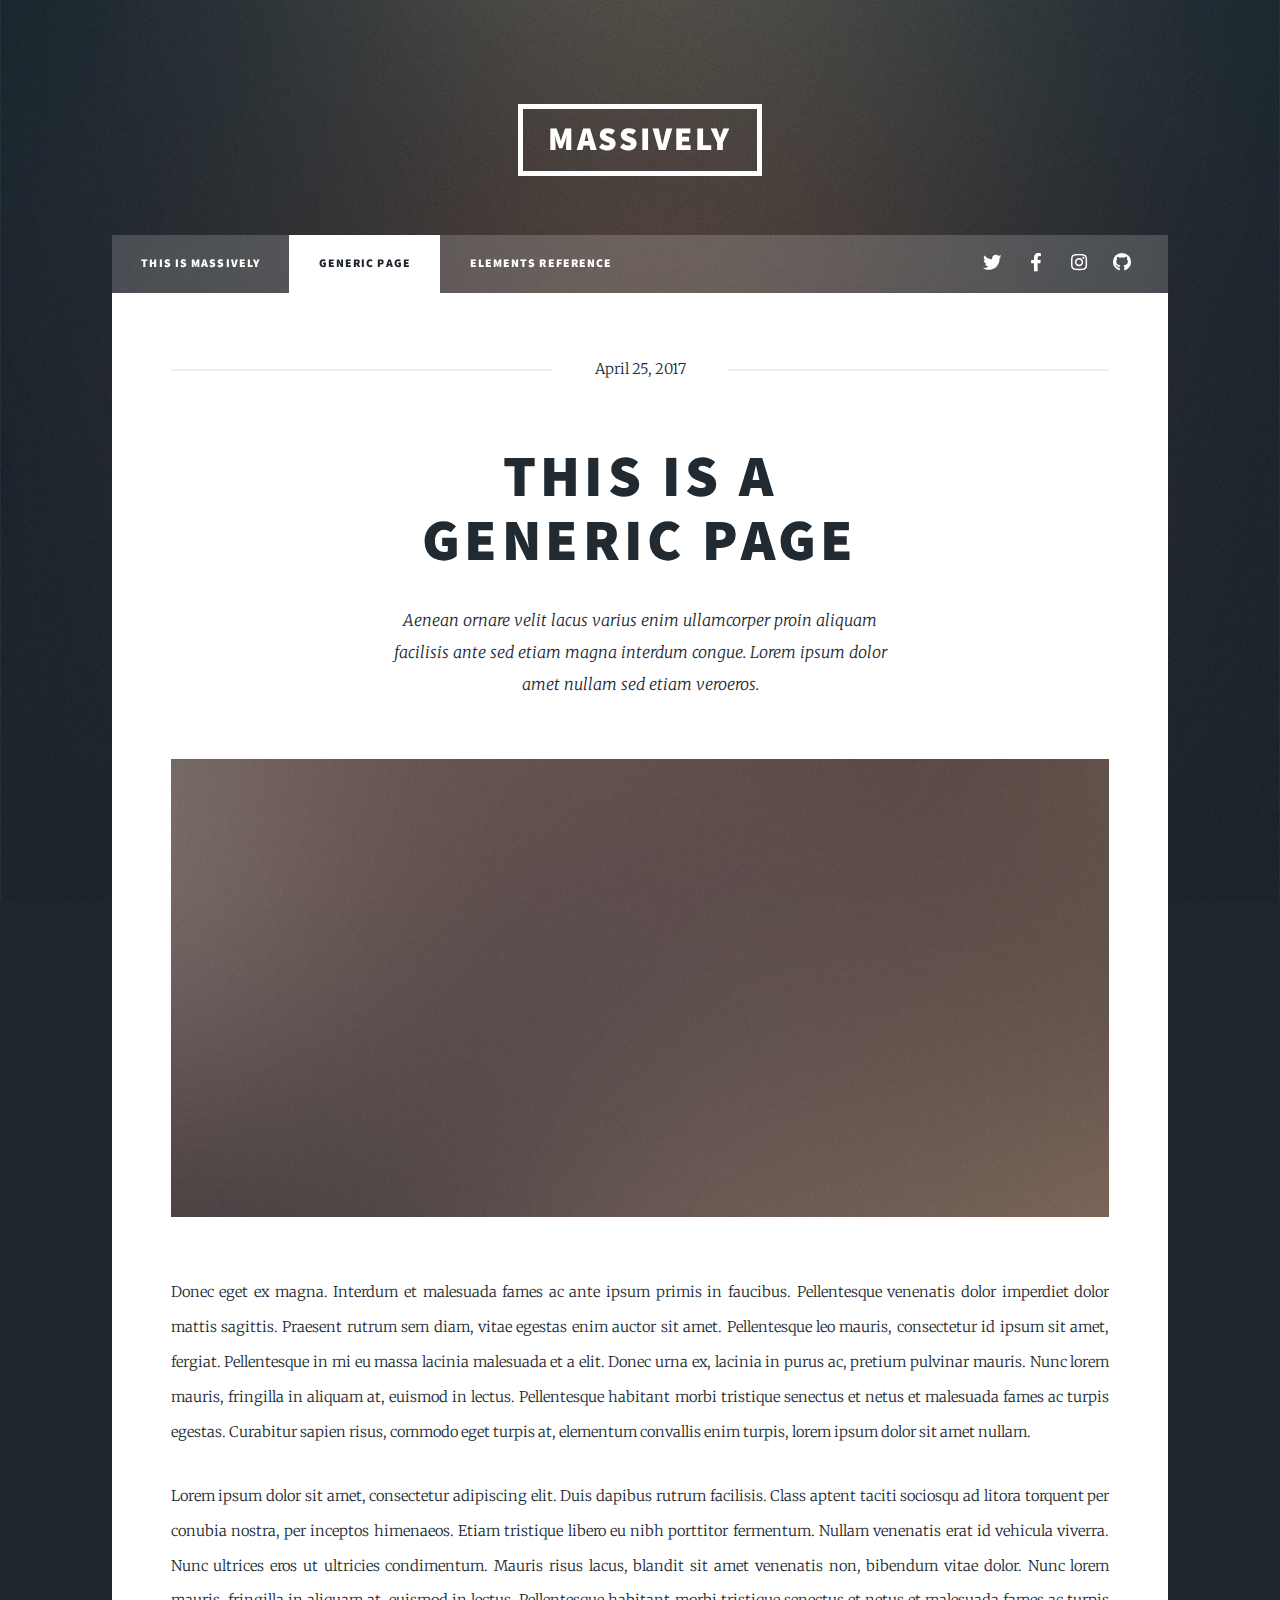
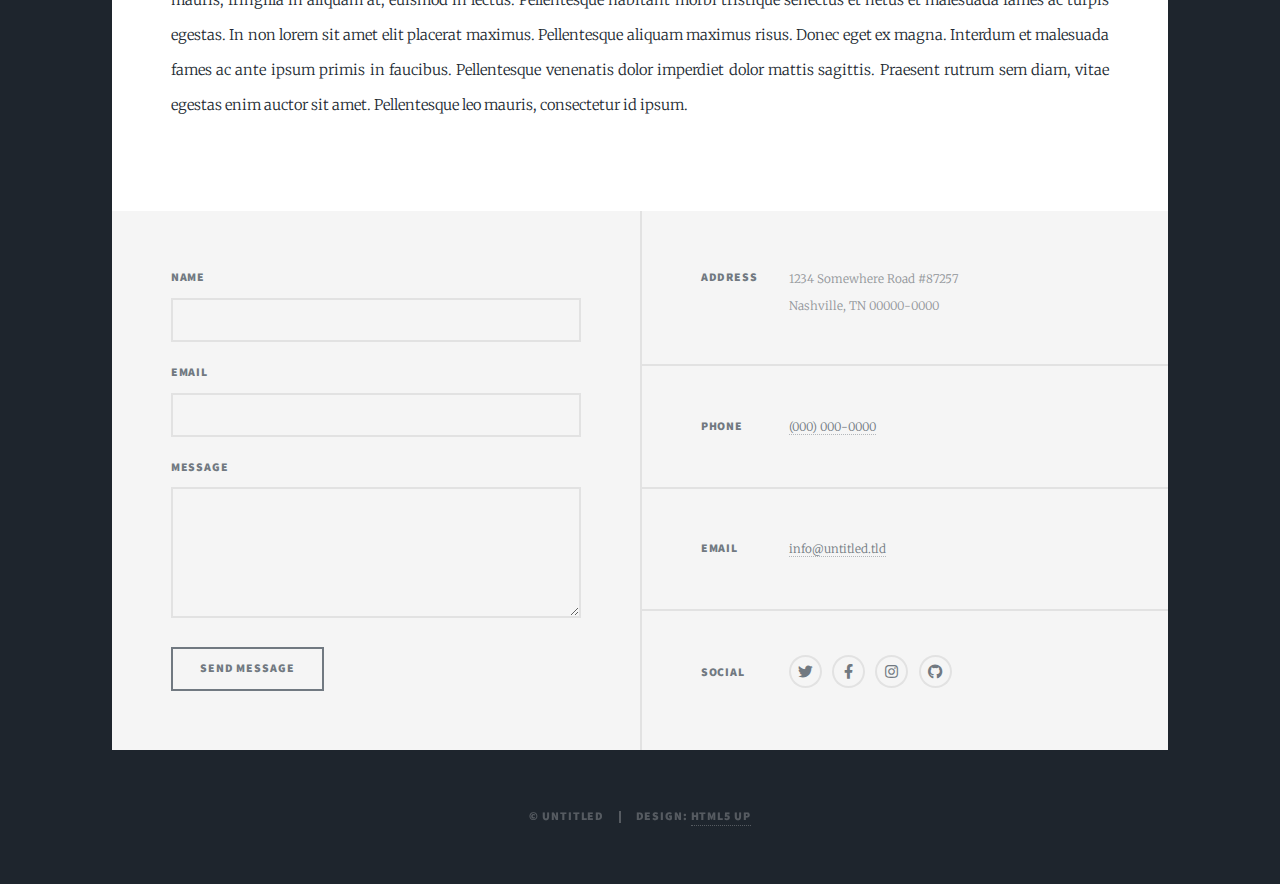
==== generic.html @ 88dd2d0c "Add assets and files to repo" ====
<!DOCTYPE HTML>
<!--
	Massively by HTML5 UP
	html5up.net | @ajlkn
	Free for personal and commercial use under the CCA 3.0 license (html5up.net/license)
-->
<html>
	<head>
		<title>Generic Page - Massively by HTML5 UP</title>
		<meta charset="utf-8" />
		<meta name="viewport" content="width=device-width, initial-scale=1, user-scalable=no" />
		<link rel="stylesheet" href="assets/css/main.css" />
		<noscript><link rel="stylesheet" href="assets/css/noscript.css" /></noscript>
	</head>
	<body class="is-preload">

		<!-- Wrapper -->
			<div id="wrapper">

				<!-- Header -->
					<header id="header">
						<a href="index.html" class="logo">Massively</a>
					</header>

				<!-- Nav -->
					<nav id="nav">
						<ul class="links">
							<li><a href="index.html">This is Massively</a></li>
							<li class="active"><a href="generic.html">Generic Page</a></li>
							<li><a href="elements.html">Elements Reference</a></li>
						</ul>
						<ul class="icons">
							<li><a href="#" class="icon brands fa-twitter"><span class="label">Twitter</span></a></li>
							<li><a href="#" class="icon brands fa-facebook-f"><span class="label">Facebook</span></a></li>
							<li><a href="#" class="icon brands fa-instagram"><span class="label">Instagram</span></a></li>
							<li><a href="#" class="icon brands fa-github"><span class="label">GitHub</span></a></li>
						</ul>
					</nav>

				<!-- Main -->
					<div id="main">

						<!-- Post -->
							<section class="post">
								<header class="major">
									<span class="date">April 25, 2017</span>
									<h1>This is a<br />
									Generic Page</h1>
									<p>Aenean ornare velit lacus varius enim ullamcorper proin aliquam<br />
									facilisis ante sed etiam magna interdum congue. Lorem ipsum dolor<br />
									amet nullam sed etiam veroeros.</p>
								</header>
								<div class="image main"><img src="images/pic01.jpg" alt="" /></div>
								<p>Donec eget ex magna. Interdum et malesuada fames ac ante ipsum primis in faucibus. Pellentesque venenatis dolor imperdiet dolor mattis sagittis. Praesent rutrum sem diam, vitae egestas enim auctor sit amet. Pellentesque leo mauris, consectetur id ipsum sit amet, fergiat. Pellentesque in mi eu massa lacinia malesuada et a elit. Donec urna ex, lacinia in purus ac, pretium pulvinar mauris. Nunc lorem mauris, fringilla in aliquam at, euismod in lectus. Pellentesque habitant morbi tristique senectus et netus et malesuada fames ac turpis egestas. Curabitur sapien risus, commodo eget turpis at, elementum convallis enim turpis, lorem ipsum dolor sit amet nullam.</p>
								<p>Lorem ipsum dolor sit amet, consectetur adipiscing elit. Duis dapibus rutrum facilisis. Class aptent taciti sociosqu ad litora torquent per conubia nostra, per inceptos himenaeos. Etiam tristique libero eu nibh porttitor fermentum. Nullam venenatis erat id vehicula viverra. Nunc ultrices eros ut ultricies condimentum. Mauris risus lacus, blandit sit amet venenatis non, bibendum vitae dolor. Nunc lorem mauris, fringilla in aliquam at, euismod in lectus. Pellentesque habitant morbi tristique senectus et netus et malesuada fames ac turpis egestas. In non lorem sit amet elit placerat maximus. Pellentesque aliquam maximus risus. Donec eget ex magna. Interdum et malesuada fames ac ante ipsum primis in faucibus. Pellentesque venenatis dolor imperdiet dolor mattis sagittis. Praesent rutrum sem diam, vitae egestas enim auctor sit amet. Pellentesque leo mauris, consectetur id ipsum.</p>
							</section>

					</div>

				<!-- Footer -->
					<footer id="footer">
						<section>
							<form method="post" action="#">
								<div class="fields">
									<div class="field">
										<label for="name">Name</label>
										<input type="text" name="name" id="name" />
									</div>
									<div class="field">
										<label for="email">Email</label>
										<input type="text" name="email" id="email" />
									</div>
									<div class="field">
										<label for="message">Message</label>
										<textarea name="message" id="message" rows="3"></textarea>
									</div>
								</div>
								<ul class="actions">
									<li><input type="submit" value="Send Message" /></li>
								</ul>
							</form>
						</section>
						<section class="split contact">
							<section class="alt">
								<h3>Address</h3>
								<p>1234 Somewhere Road #87257<br />
								Nashville, TN 00000-0000</p>
							</section>
							<section>
								<h3>Phone</h3>
								<p><a href="#">(000) 000-0000</a></p>
							</section>
							<section>
								<h3>Email</h3>
								<p><a href="#">info@untitled.tld</a></p>
							</section>
							<section>
								<h3>Social</h3>
								<ul class="icons alt">
									<li><a href="#" class="icon brands alt fa-twitter"><span class="label">Twitter</span></a></li>
									<li><a href="#" class="icon brands alt fa-facebook-f"><span class="label">Facebook</span></a></li>
									<li><a href="#" class="icon brands alt fa-instagram"><span class="label">Instagram</span></a></li>
									<li><a href="#" class="icon brands alt fa-github"><span class="label">GitHub</span></a></li>
								</ul>
							</section>
						</section>
					</footer>

				<!-- Copyright -->
					<div id="copyright">
						<ul><li>&copy; Untitled</li><li>Design: <a href="https://html5up.net">HTML5 UP</a></li></ul>
					</div>

			</div>

		<!-- Scripts -->
			<script src="assets/js/jquery.min.js"></script>
			<script src="assets/js/jquery.scrollex.min.js"></script>
			<script src="assets/js/jquery.scrolly.min.js"></script>
			<script src="assets/js/browser.min.js"></script>
			<script src="assets/js/breakpoints.min.js"></script>
			<script src="assets/js/util.js"></script>
			<script src="assets/js/main.js"></script>

	</body>
</html>
---- assets/css/main.css ----
@import url(fontawesome-all.min.css);
@import url("https://fonts.googleapis.com/css?family=Merriweather:300,700,300italic,700italic|Source+Sans+Pro:900");

/*
	Massively by HTML5 UP
	html5up.net | @ajlkn
	Free for personal and commercial use under the CCA 3.0 license (html5up.net/license)
*/

html, body, div, span, applet, object,
iframe, h1, h2, h3, h4, h5, h6, p, blockquote,
pre, a, abbr, acronym, address, big, cite,
code, del, dfn, em, img, ins, kbd, q, s, samp,
small, strike, strong, sub, sup, tt, var, b,
u, i, center, dl, dt, dd, ol, ul, li, fieldset,
form, label, legend, table, caption, tbody,
tfoot, thead, tr, th, td, article, aside,
canvas, details, embed, figure, figcaption,
footer, header, hgroup, menu, nav, output, ruby,
section, summary, time, mark, audio, video {
	margin: 0;
	padding: 0;
	border: 0;
	font-size: 100%;
	font: inherit;
	vertical-align: baseline;}

article, aside, details, figcaption, figure,
footer, header, hgroup, menu, nav, section {
	display: block;}

body {
	line-height: 1;
}

ol, ul {
	list-style: none;
}

blockquote, q {
	quotes: none;
}

	blockquote:before, blockquote:after, q:before, q:after {
		content: '';
		content: none;
	}

table {
	border-collapse: collapse;
	border-spacing: 0;
}

body {
	-webkit-text-size-adjust: none;
}

mark {
	background-color: transparent;
	color: inherit;
}

input::-moz-focus-inner {
	border: 0;
	padding: 0;
}

input, select, textarea {
	-moz-appearance: none;
	-webkit-appearance: none;
	-ms-appearance: none;
	appearance: none;
}

/* Basic */

	@-ms-viewport {
		width: device-width;
	}

	body {
		-ms-overflow-style: scrollbar;
	}

	@media screen and (max-width: 480px) {

		html, body {
			min-width: 320px;
		}

	}

	html {
		box-sizing: border-box;
	}

	*, *:before, *:after {
		box-sizing: inherit;
	}

	body {
		background-color: #1e252d;
	}

		body.is-preload *, body.is-preload *:before, body.is-preload *:after {
			-moz-animation: none !important;
			-webkit-animation: none !important;
			-ms-animation: none !important;
			animation: none !important;
			-moz-transition: none !important;
			-webkit-transition: none !important;
			-ms-transition: none !important;
			transition: none !important;
		}

/* Type */

	html {
		font-size: 16pt;
	}

		@media screen and (max-width: 1680px) {

			html {
				font-size: 12pt;
			}

		}

		@media screen and (max-width: 1280px) {

			html {
				font-size: 11pt;
			}

		}

		@media screen and (max-width: 360px) {

			html {
				font-size: 10pt;
			}

		}

	body {
		color: #212931;
	}

	body, input, select, textarea {
		font-family: "Merriweather", Georgia, serif;
		font-weight: 300;
		font-size: 1rem;
		line-height: 2.375;
	}

	a {
		-moz-transition: color 0.2s ease-in-out, background-color 0.2s ease-in-out, border-color 0.2s ease-in-out, box-shadow 0.2s ease-in-out;
		-webkit-transition: color 0.2s ease-in-out, background-color 0.2s ease-in-out, border-color 0.2s ease-in-out, box-shadow 0.2s ease-in-out;
		-ms-transition: color 0.2s ease-in-out, background-color 0.2s ease-in-out, border-color 0.2s ease-in-out, box-shadow 0.2s ease-in-out;
		transition: color 0.2s ease-in-out, background-color 0.2s ease-in-out, border-color 0.2s ease-in-out, box-shadow 0.2s ease-in-out;
		border-bottom: dotted 1px;
		text-decoration: none;
	}

		a:hover {
			border-bottom-color: transparent;
		}

	strong, b {
		font-weight: 600;
	}

	em, i {
		font-style: italic;
	}

	p {
		text-align: justify;
		margin: 0 0 2rem 0;
	}

	h1, h2, h3, h4, h5, h6 {
		font-family: "Source Sans Pro", Helvetica, sans-serif;
		font-weight: 900;
		line-height: 1.5;
		letter-spacing: 0.075em;
		text-transform: uppercase;
		margin: 0 0 1rem 0;
	}

		h1 a, h2 a, h3 a, h4 a, h5 a, h6 a {
			border-bottom: 0;
			color: inherit;
			text-decoration: none;
		}

	h1 {
		font-size: 4rem;
		line-height: 1.1;
		margin: 0 0 2rem 0;
	}

	h2 {
		font-size: 1.75rem;
		line-height: 1.3;
		margin: 0 0 1.5rem 0;
	}

	h3 {
		font-size: 1.25rem;
		margin: 0 0 1.5rem 0;
	}

	h4 {
		font-size: 1rem;
	}

	h5 {
		font-size: 0.9rem;
	}

	h6 {
		font-size: 0.8rem;
	}

	sub {
		font-size: 0.8rem;
		position: relative;
		top: 0.5rem;
	}

	sup {
		font-size: 0.8rem;
		position: relative;
		top: -0.5rem;
	}

	blockquote {
		border-left: solid 4px;
		font-style: italic;
		margin: 0 0 2rem 0;
		padding: 0.5rem 0 0.5rem 2rem;
	}

	code {
		border: solid 2px;
		font-family: "Courier New", monospace;
		font-size: 0.9rem;
		margin: 0 0.25rem;
		padding: 0.25rem 0.65rem;
	}

	pre {
		-webkit-overflow-scrolling: touch;
		font-family: "Courier New", monospace;
		font-size: 0.9rem;
		margin: 0 0 2rem 0;
	}

		pre code {
			display: block;
			line-height: 1.75;
			padding: 1rem 1.5rem;
			overflow-x: auto;
		}

	hr {
		border: 0;
		border-bottom: solid 2px;
		margin: 3rem 0;
	}

		hr.major {
			margin: 5rem 0;
		}

	.align-left {
		text-align: left;
	}

	.align-center {
		text-align: center;
	}

	.align-right {
		text-align: right;
	}

	input, select, textarea {
		color: #212931;
	}

	a {
		color: #212931;
		border-bottom-color: rgba(33, 41, 49, 0.5);
	}

		a:hover {
			border-bottom-color: transparent;
			color: #18bfef !important;
		}

	strong, b {
		color: #212931;
	}

	h1, h2, h3, h4, h5, h6 {
		color: #212931;
	}

	blockquote {
		border-left-color: #eeeeee;
	}

	code {
		background: rgba(220, 220, 220, 0.25);
		border-color: #eeeeee;
	}

	hr {
		border-bottom-color: #eeeeee;
	}

/* Row */

	.row {
		display: flex;
		flex-wrap: wrap;
		box-sizing: border-box;
		align-items: stretch;
	}

		.row > * {
			box-sizing: border-box;
		}

		.row.gtr-uniform > * > :last-child {
			margin-bottom: 0;
		}

		.row.aln-left {
			justify-content: flex-start;
		}

		.row.aln-center {
			justify-content: center;
		}

		.row.aln-right {
			justify-content: flex-end;
		}

		.row.aln-top {
			align-items: flex-start;
		}

		.row.aln-middle {
			align-items: center;
		}

		.row.aln-bottom {
			align-items: flex-end;
		}

		.row > .imp {
			order: -1;
		}

		.row > .col-1 {
			width: 8.33333%;
		}

		.row > .off-1 {
			margin-left: 8.33333%;
		}

		.row > .col-2 {
			width: 16.66667%;
		}

		.row > .off-2 {
			margin-left: 16.66667%;
		}

		.row > .col-3 {
			width: 25%;
		}

		.row > .off-3 {
			margin-left: 25%;
		}

		.row > .col-4 {
			width: 33.33333%;
		}

		.row > .off-4 {
			margin-left: 33.33333%;
		}

		.row > .col-5 {
			width: 41.66667%;
		}

		.row > .off-5 {
			margin-left: 41.66667%;
		}

		.row > .col-6 {
			width: 50%;
		}

		.row > .off-6 {
			margin-left: 50%;
		}

		.row > .col-7 {
			width: 58.33333%;
		}

		.row > .off-7 {
			margin-left: 58.33333%;
		}

		.row > .col-8 {
			width: 66.66667%;
		}

		.row > .off-8 {
			margin-left: 66.66667%;
		}

		.row > .col-9 {
			width: 75%;
		}

		.row > .off-9 {
			margin-left: 75%;
		}

		.row > .col-10 {
			width: 83.33333%;
		}

		.row > .off-10 {
			margin-left: 83.33333%;
		}

		.row > .col-11 {
			width: 91.66667%;
		}

		.row > .off-11 {
			margin-left: 91.66667%;
		}

		.row > .col-12 {
			width: 100%;
		}

		.row > .off-12 {
			margin-left: 100%;
		}

		.row.gtr-0 {
			margin-top: 0;
			margin-left: 0rem;
		}

			.row.gtr-0 > * {
				padding: 0 0 0 0rem;
			}

			.row.gtr-0.gtr-uniform {
				margin-top: 0rem;
			}

				.row.gtr-0.gtr-uniform > * {
					padding-top: 0rem;
				}

		.row.gtr-25 {
			margin-top: 0;
			margin-left: -0.375rem;
		}

			.row.gtr-25 > * {
				padding: 0 0 0 0.375rem;
			}

			.row.gtr-25.gtr-uniform {
				margin-top: -0.375rem;
			}

				.row.gtr-25.gtr-uniform > * {
					padding-top: 0.375rem;
				}

		.row.gtr-50 {
			margin-top: 0;
			margin-left: -0.75rem;
		}

			.row.gtr-50 > * {
				padding: 0 0 0 0.75rem;
			}

			.row.gtr-50.gtr-uniform {
				margin-top: -0.75rem;
			}

				.row.gtr-50.gtr-uniform > * {
					padding-top: 0.75rem;
				}

		.row {
			margin-top: 0;
			margin-left: -1.5rem;
		}

			.row > * {
				padding: 0 0 0 1.5rem;
			}

			.row.gtr-uniform {
				margin-top: -1.5rem;
			}

				.row.gtr-uniform > * {
					padding-top: 1.5rem;
				}

		.row.gtr-150 {
			margin-top: 0;
			margin-left: -2.25rem;
		}

			.row.gtr-150 > * {
				padding: 0 0 0 2.25rem;
			}

			.row.gtr-150.gtr-uniform {
				margin-top: -2.25rem;
			}

				.row.gtr-150.gtr-uniform > * {
					padding-top: 2.25rem;
				}

		.row.gtr-200 {
			margin-top: 0;
			margin-left: -3rem;
		}

			.row.gtr-200 > * {
				padding: 0 0 0 3rem;
			}

			.row.gtr-200.gtr-uniform {
				margin-top: -3rem;
			}

				.row.gtr-200.gtr-uniform > * {
					padding-top: 3rem;
				}

		@media screen and (max-width: 1680px) {

			.row {
				display: flex;
				flex-wrap: wrap;
				box-sizing: border-box;
				align-items: stretch;
			}

				.row > * {
					box-sizing: border-box;
				}

				.row.gtr-uniform > * > :last-child {
					margin-bottom: 0;
				}

				.row.aln-left {
					justify-content: flex-start;
				}

				.row.aln-center {
					justify-content: center;
				}

				.row.aln-right {
					justify-content: flex-end;
				}

				.row.aln-top {
					align-items: flex-start;
				}

				.row.aln-middle {
					align-items: center;
				}

				.row.aln-bottom {
					align-items: flex-end;
				}

				.row > .imp-xlarge {
					order: -1;
				}

				.row > .col-1-xlarge {
					width: 8.33333%;
				}

				.row > .off-1-xlarge {
					margin-left: 8.33333%;
				}

				.row > .col-2-xlarge {
					width: 16.66667%;
				}

				.row > .off-2-xlarge {
					margin-left: 16.66667%;
				}

				.row > .col-3-xlarge {
					width: 25%;
				}

				.row > .off-3-xlarge {
					margin-left: 25%;
				}

				.row > .col-4-xlarge {
					width: 33.33333%;
				}

				.row > .off-4-xlarge {
					margin-left: 33.33333%;
				}

				.row > .col-5-xlarge {
					width: 41.66667%;
				}

				.row > .off-5-xlarge {
					margin-left: 41.66667%;
				}

				.row > .col-6-xlarge {
					width: 50%;
				}

				.row > .off-6-xlarge {
					margin-left: 50%;
				}

				.row > .col-7-xlarge {
					width: 58.33333%;
				}

				.row > .off-7-xlarge {
					margin-left: 58.33333%;
				}

				.row > .col-8-xlarge {
					width: 66.66667%;
				}

				.row > .off-8-xlarge {
					margin-left: 66.66667%;
				}

				.row > .col-9-xlarge {
					width: 75%;
				}

				.row > .off-9-xlarge {
					margin-left: 75%;
				}

				.row > .col-10-xlarge {
					width: 83.33333%;
				}

				.row > .off-10-xlarge {
					margin-left: 83.33333%;
				}

				.row > .col-11-xlarge {
					width: 91.66667%;
				}

				.row > .off-11-xlarge {
					margin-left: 91.66667%;
				}

				.row > .col-12-xlarge {
					width: 100%;
				}

				.row > .off-12-xlarge {
					margin-left: 100%;
				}

				.row.gtr-0 {
					margin-top: 0;
					margin-left: 0rem;
				}

					.row.gtr-0 > * {
						padding: 0 0 0 0rem;
					}

					.row.gtr-0.gtr-uniform {
						margin-top: 0rem;
					}

						.row.gtr-0.gtr-uniform > * {
							padding-top: 0rem;
						}

				.row.gtr-25 {
					margin-top: 0;
					margin-left: -0.375rem;
				}

					.row.gtr-25 > * {
						padding: 0 0 0 0.375rem;
					}

					.row.gtr-25.gtr-uniform {
						margin-top: -0.375rem;
					}

						.row.gtr-25.gtr-uniform > * {
							padding-top: 0.375rem;
						}

				.row.gtr-50 {
					margin-top: 0;
					margin-left: -0.75rem;
				}

					.row.gtr-50 > * {
						padding: 0 0 0 0.75rem;
					}

					.row.gtr-50.gtr-uniform {
						margin-top: -0.75rem;
					}

						.row.gtr-50.gtr-uniform > * {
							padding-top: 0.75rem;
						}

				.row {
					margin-top: 0;
					margin-left: -1.5rem;
				}

					.row > * {
						padding: 0 0 0 1.5rem;
					}

					.row.gtr-uniform {
						margin-top: -1.5rem;
					}

						.row.gtr-uniform > * {
							padding-top: 1.5rem;
						}

				.row.gtr-150 {
					margin-top: 0;
					margin-left: -2.25rem;
				}

					.row.gtr-150 > * {
						padding: 0 0 0 2.25rem;
					}

					.row.gtr-150.gtr-uniform {
						margin-top: -2.25rem;
					}

						.row.gtr-150.gtr-uniform > * {
							padding-top: 2.25rem;
						}

				.row.gtr-200 {
					margin-top: 0;
					margin-left: -3rem;
				}

					.row.gtr-200 > * {
						padding: 0 0 0 3rem;
					}

					.row.gtr-200.gtr-uniform {
						margin-top: -3rem;
					}

						.row.gtr-200.gtr-uniform > * {
							padding-top: 3rem;
						}

		}

		@media screen and (max-width: 1280px) {

			.row {
				display: flex;
				flex-wrap: wrap;
				box-sizing: border-box;
				align-items: stretch;
			}

				.row > * {
					box-sizing: border-box;
				}

				.row.gtr-uniform > * > :last-child {
					margin-bottom: 0;
				}

				.row.aln-left {
					justify-content: flex-start;
				}

				.row.aln-center {
					justify-content: center;
				}

				.row.aln-right {
					justify-content: flex-end;
				}

				.row.aln-top {
					align-items: flex-start;
				}

				.row.aln-middle {
					align-items: center;
				}

				.row.aln-bottom {
					align-items: flex-end;
				}

				.row > .imp-large {
					order: -1;
				}

				.row > .col-1-large {
					width: 8.33333%;
				}

				.row > .off-1-large {
					margin-left: 8.33333%;
				}

				.row > .col-2-large {
					width: 16.66667%;
				}

				.row > .off-2-large {
					margin-left: 16.66667%;
				}

				.row > .col-3-large {
					width: 25%;
				}

				.row > .off-3-large {
					margin-left: 25%;
				}

				.row > .col-4-large {
					width: 33.33333%;
				}

				.row > .off-4-large {
					margin-left: 33.33333%;
				}

				.row > .col-5-large {
					width: 41.66667%;
				}

				.row > .off-5-large {
					margin-left: 41.66667%;
				}

				.row > .col-6-large {
					width: 50%;
				}

				.row > .off-6-large {
					margin-left: 50%;
				}

				.row > .col-7-large {
					width: 58.33333%;
				}

				.row > .off-7-large {
					margin-left: 58.33333%;
				}

				.row > .col-8-large {
					width: 66.66667%;
				}

				.row > .off-8-large {
					margin-left: 66.66667%;
				}

				.row > .col-9-large {
					width: 75%;
				}

				.row > .off-9-large {
					margin-left: 75%;
				}

				.row > .col-10-large {
					width: 83.33333%;
				}

				.row > .off-10-large {
					margin-left: 83.33333%;
				}

				.row > .col-11-large {
					width: 91.66667%;
				}

				.row > .off-11-large {
					margin-left: 91.66667%;
				}

				.row > .col-12-large {
					width: 100%;
				}

				.row > .off-12-large {
					margin-left: 100%;
				}

				.row.gtr-0 {
					margin-top: 0;
					margin-left: 0rem;
				}

					.row.gtr-0 > * {
						padding: 0 0 0 0rem;
					}

					.row.gtr-0.gtr-uniform {
						margin-top: 0rem;
					}

						.row.gtr-0.gtr-uniform > * {
							padding-top: 0rem;
						}

				.row.gtr-25 {
					margin-top: 0;
					margin-left: -0.375rem;
				}

					.row.gtr-25 > * {
						padding: 0 0 0 0.375rem;
					}

					.row.gtr-25.gtr-uniform {
						margin-top: -0.375rem;
					}

						.row.gtr-25.gtr-uniform > * {
							padding-top: 0.375rem;
						}

				.row.gtr-50 {
					margin-top: 0;
					margin-left: -0.75rem;
				}

					.row.gtr-50 > * {
						padding: 0 0 0 0.75rem;
					}

					.row.gtr-50.gtr-uniform {
						margin-top: -0.75rem;
					}

						.row.gtr-50.gtr-uniform > * {
							padding-top: 0.75rem;
						}

				.row {
					margin-top: 0;
					margin-left: -1.5rem;
				}

					.row > * {
						padding: 0 0 0 1.5rem;
					}

					.row.gtr-uniform {
						margin-top: -1.5rem;
					}

						.row.gtr-uniform > * {
							padding-top: 1.5rem;
						}

				.row.gtr-150 {
					margin-top: 0;
					margin-left: -2.25rem;
				}

					.row.gtr-150 > * {
						padding: 0 0 0 2.25rem;
					}

					.row.gtr-150.gtr-uniform {
						margin-top: -2.25rem;
					}

						.row.gtr-150.gtr-uniform > * {
							padding-top: 2.25rem;
						}

				.row.gtr-200 {
					margin-top: 0;
					margin-left: -3rem;
				}

					.row.gtr-200 > * {
						padding: 0 0 0 3rem;
					}

					.row.gtr-200.gtr-uniform {
						margin-top: -3rem;
					}

						.row.gtr-200.gtr-uniform > * {
							padding-top: 3rem;
						}

		}

		@media screen and (max-width: 980px) {

			.row {
				display: flex;
				flex-wrap: wrap;
				box-sizing: border-box;
				align-items: stretch;
			}

				.row > * {
					box-sizing: border-box;
				}

				.row.gtr-uniform > * > :last-child {
					margin-bottom: 0;
				}

				.row.aln-left {
					justify-content: flex-start;
				}

				.row.aln-center {
					justify-content: center;
				}

				.row.aln-right {
					justify-content: flex-end;
				}

				.row.aln-top {
					align-items: flex-start;
				}

				.row.aln-middle {
					align-items: center;
				}

				.row.aln-bottom {
					align-items: flex-end;
				}

				.row > .imp-medium {
					order: -1;
				}

				.row > .col-1-medium {
					width: 8.33333%;
				}

				.row > .off-1-medium {
					margin-left: 8.33333%;
				}

				.row > .col-2-medium {
					width: 16.66667%;
				}

				.row > .off-2-medium {
					margin-left: 16.66667%;
				}

				.row > .col-3-medium {
					width: 25%;
				}

				.row > .off-3-medium {
					margin-left: 25%;
				}

				.row > .col-4-medium {
					width: 33.33333%;
				}

				.row > .off-4-medium {
					margin-left: 33.33333%;
				}

				.row > .col-5-medium {
					width: 41.66667%;
				}

				.row > .off-5-medium {
					margin-left: 41.66667%;
				}

				.row > .col-6-medium {
					width: 50%;
				}

				.row > .off-6-medium {
					margin-left: 50%;
				}

				.row > .col-7-medium {
					width: 58.33333%;
				}

				.row > .off-7-medium {
					margin-left: 58.33333%;
				}

				.row > .col-8-medium {
					width: 66.66667%;
				}

				.row > .off-8-medium {
					margin-left: 66.66667%;
				}

				.row > .col-9-medium {
					width: 75%;
				}

				.row > .off-9-medium {
					margin-left: 75%;
				}

				.row > .col-10-medium {
					width: 83.33333%;
				}

				.row > .off-10-medium {
					margin-left: 83.33333%;
				}

				.row > .col-11-medium {
					width: 91.66667%;
				}

				.row > .off-11-medium {
					margin-left: 91.66667%;
				}

				.row > .col-12-medium {
					width: 100%;
				}

				.row > .off-12-medium {
					margin-left: 100%;
				}

				.row.gtr-0 {
					margin-top: 0;
					margin-left: 0rem;
				}

					.row.gtr-0 > * {
						padding: 0 0 0 0rem;
					}

					.row.gtr-0.gtr-uniform {
						margin-top: 0rem;
					}

						.row.gtr-0.gtr-uniform > * {
							padding-top: 0rem;
						}

				.row.gtr-25 {
					margin-top: 0;
					margin-left: -0.375rem;
				}

					.row.gtr-25 > * {
						padding: 0 0 0 0.375rem;
					}

					.row.gtr-25.gtr-uniform {
						margin-top: -0.375rem;
					}

						.row.gtr-25.gtr-uniform > * {
							padding-top: 0.375rem;
						}

				.row.gtr-50 {
					margin-top: 0;
					margin-left: -0.75rem;
				}

					.row.gtr-50 > * {
						padding: 0 0 0 0.75rem;
					}

					.row.gtr-50.gtr-uniform {
						margin-top: -0.75rem;
					}

						.row.gtr-50.gtr-uniform > * {
							padding-top: 0.75rem;
						}

				.row {
					margin-top: 0;
					margin-left: -1.5rem;
				}

					.row > * {
						padding: 0 0 0 1.5rem;
					}

					.row.gtr-uniform {
						margin-top: -1.5rem;
					}

						.row.gtr-uniform > * {
							padding-top: 1.5rem;
						}

				.row.gtr-150 {
					margin-top: 0;
					margin-left: -2.25rem;
				}

					.row.gtr-150 > * {
						padding: 0 0 0 2.25rem;
					}

					.row.gtr-150.gtr-uniform {
						margin-top: -2.25rem;
					}

						.row.gtr-150.gtr-uniform > * {
							padding-top: 2.25rem;
						}

				.row.gtr-200 {
					margin-top: 0;
					margin-left: -3rem;
				}

					.row.gtr-200 > * {
						padding: 0 0 0 3rem;
					}

					.row.gtr-200.gtr-uniform {
						margin-top: -3rem;
					}

						.row.gtr-200.gtr-uniform > * {
							padding-top: 3rem;
						}

		}

		@media screen and (max-width: 736px) {

			.row {
				display: flex;
				flex-wrap: wrap;
				box-sizing: border-box;
				align-items: stretch;
			}

				.row > * {
					box-sizing: border-box;
				}

				.row.gtr-uniform > * > :last-child {
					margin-bottom: 0;
				}

				.row.aln-left {
					justify-content: flex-start;
				}

				.row.aln-center {
					justify-content: center;
				}

				.row.aln-right {
					justify-content: flex-end;
				}

				.row.aln-top {
					align-items: flex-start;
				}

				.row.aln-middle {
					align-items: center;
				}

				.row.aln-bottom {
					align-items: flex-end;
				}

				.row > .imp-small {
					order: -1;
				}

				.row > .col-1-small {
					width: 8.33333%;
				}

				.row > .off-1-small {
					margin-left: 8.33333%;
				}

				.row > .col-2-small {
					width: 16.66667%;
				}

				.row > .off-2-small {
					margin-left: 16.66667%;
				}

				.row > .col-3-small {
					width: 25%;
				}

				.row > .off-3-small {
					margin-left: 25%;
				}

				.row > .col-4-small {
					width: 33.33333%;
				}

				.row > .off-4-small {
					margin-left: 33.33333%;
				}

				.row > .col-5-small {
					width: 41.66667%;
				}

				.row > .off-5-small {
					margin-left: 41.66667%;
				}

				.row > .col-6-small {
					width: 50%;
				}

				.row > .off-6-small {
					margin-left: 50%;
				}

				.row > .col-7-small {
					width: 58.33333%;
				}

				.row > .off-7-small {
					margin-left: 58.33333%;
				}

				.row > .col-8-small {
					width: 66.66667%;
				}

				.row > .off-8-small {
					margin-left: 66.66667%;
				}

				.row > .col-9-small {
					width: 75%;
				}

				.row > .off-9-small {
					margin-left: 75%;
				}

				.row > .col-10-small {
					width: 83.33333%;
				}

				.row > .off-10-small {
					margin-left: 83.33333%;
				}

				.row > .col-11-small {
					width: 91.66667%;
				}

				.row > .off-11-small {
					margin-left: 91.66667%;
				}

				.row > .col-12-small {
					width: 100%;
				}

				.row > .off-12-small {
					margin-left: 100%;
				}

				.row.gtr-0 {
					margin-top: 0;
					margin-left: 0rem;
				}

					.row.gtr-0 > * {
						padding: 0 0 0 0rem;
					}

					.row.gtr-0.gtr-uniform {
						margin-top: 0rem;
					}

						.row.gtr-0.gtr-uniform > * {
							padding-top: 0rem;
						}

				.row.gtr-25 {
					margin-top: 0;
					margin-left: -0.375rem;
				}

					.row.gtr-25 > * {
						padding: 0 0 0 0.375rem;
					}

					.row.gtr-25.gtr-uniform {
						margin-top: -0.375rem;
					}

						.row.gtr-25.gtr-uniform > * {
							padding-top: 0.375rem;
						}

				.row.gtr-50 {
					margin-top: 0;
					margin-left: -0.75rem;
				}

					.row.gtr-50 > * {
						padding: 0 0 0 0.75rem;
					}

					.row.gtr-50.gtr-uniform {
						margin-top: -0.75rem;
					}

						.row.gtr-50.gtr-uniform > * {
							padding-top: 0.75rem;
						}

				.row {
					margin-top: 0;
					margin-left: -1.5rem;
				}

					.row > * {
						padding: 0 0 0 1.5rem;
					}

					.row.gtr-uniform {
						margin-top: -1.5rem;
					}

						.row.gtr-uniform > * {
							padding-top: 1.5rem;
						}

				.row.gtr-150 {
					margin-top: 0;
					margin-left: -2.25rem;
				}

					.row.gtr-150 > * {
						padding: 0 0 0 2.25rem;
					}

					.row.gtr-150.gtr-uniform {
						margin-top: -2.25rem;
					}

						.row.gtr-150.gtr-uniform > * {
							padding-top: 2.25rem;
						}

				.row.gtr-200 {
					margin-top: 0;
					margin-left: -3rem;
				}

					.row.gtr-200 > * {
						padding: 0 0 0 3rem;
					}

					.row.gtr-200.gtr-uniform {
						margin-top: -3rem;
					}

						.row.gtr-200.gtr-uniform > * {
							padding-top: 3rem;
						}

		}

		@media screen and (max-width: 480px) {

			.row {
				display: flex;
				flex-wrap: wrap;
				box-sizing: border-box;
				align-items: stretch;
			}

				.row > * {
					box-sizing: border-box;
				}

				.row.gtr-uniform > * > :last-child {
					margin-bottom: 0;
				}

				.row.aln-left {
					justify-content: flex-start;
				}

				.row.aln-center {
					justify-content: center;
				}

				.row.aln-right {
					justify-content: flex-end;
				}

				.row.aln-top {
					align-items: flex-start;
				}

				.row.aln-middle {
					align-items: center;
				}

				.row.aln-bottom {
					align-items: flex-end;
				}

				.row > .imp-xsmall {
					order: -1;
				}

				.row > .col-1-xsmall {
					width: 8.33333%;
				}

				.row > .off-1-xsmall {
					margin-left: 8.33333%;
				}

				.row > .col-2-xsmall {
					width: 16.66667%;
				}

				.row > .off-2-xsmall {
					margin-left: 16.66667%;
				}

				.row > .col-3-xsmall {
					width: 25%;
				}

				.row > .off-3-xsmall {
					margin-left: 25%;
				}

				.row > .col-4-xsmall {
					width: 33.33333%;
				}

				.row > .off-4-xsmall {
					margin-left: 33.33333%;
				}

				.row > .col-5-xsmall {
					width: 41.66667%;
				}

				.row > .off-5-xsmall {
					margin-left: 41.66667%;
				}

				.row > .col-6-xsmall {
					width: 50%;
				}

				.row > .off-6-xsmall {
					margin-left: 50%;
				}

				.row > .col-7-xsmall {
					width: 58.33333%;
				}

				.row > .off-7-xsmall {
					margin-left: 58.33333%;
				}

				.row > .col-8-xsmall {
					width: 66.66667%;
				}

				.row > .off-8-xsmall {
					margin-left: 66.66667%;
				}

				.row > .col-9-xsmall {
					width: 75%;
				}

				.row > .off-9-xsmall {
					margin-left: 75%;
				}

				.row > .col-10-xsmall {
					width: 83.33333%;
				}

				.row > .off-10-xsmall {
					margin-left: 83.33333%;
				}

				.row > .col-11-xsmall {
					width: 91.66667%;
				}

				.row > .off-11-xsmall {
					margin-left: 91.66667%;
				}

				.row > .col-12-xsmall {
					width: 100%;
				}

				.row > .off-12-xsmall {
					margin-left: 100%;
				}

				.row.gtr-0 {
					margin-top: 0;
					margin-left: 0rem;
				}

					.row.gtr-0 > * {
						padding: 0 0 0 0rem;
					}

					.row.gtr-0.gtr-uniform {
						margin-top: 0rem;
					}

						.row.gtr-0.gtr-uniform > * {
							padding-top: 0rem;
						}

				.row.gtr-25 {
					margin-top: 0;
					margin-left: -0.375rem;
				}

					.row.gtr-25 > * {
						padding: 0 0 0 0.375rem;
					}

					.row.gtr-25.gtr-uniform {
						margin-top: -0.375rem;
					}

						.row.gtr-25.gtr-uniform > * {
							padding-top: 0.375rem;
						}

				.row.gtr-50 {
					margin-top: 0;
					margin-left: -0.75rem;
				}

					.row.gtr-50 > * {
						padding: 0 0 0 0.75rem;
					}

					.row.gtr-50.gtr-uniform {
						margin-top: -0.75rem;
					}

						.row.gtr-50.gtr-uniform > * {
							padding-top: 0.75rem;
						}

				.row {
					margin-top: 0;
					margin-left: -1.5rem;
				}

					.row > * {
						padding: 0 0 0 1.5rem;
					}

					.row.gtr-uniform {
						margin-top: -1.5rem;
					}

						.row.gtr-uniform > * {
							padding-top: 1.5rem;
						}

				.row.gtr-150 {
					margin-top: 0;
					margin-left: -2.25rem;
				}

					.row.gtr-150 > * {
						padding: 0 0 0 2.25rem;
					}

					.row.gtr-150.gtr-uniform {
						margin-top: -2.25rem;
					}

						.row.gtr-150.gtr-uniform > * {
							padding-top: 2.25rem;
						}

				.row.gtr-200 {
					margin-top: 0;
					margin-left: -3rem;
				}

					.row.gtr-200 > * {
						padding: 0 0 0 3rem;
					}

					.row.gtr-200.gtr-uniform {
						margin-top: -3rem;
					}

						.row.gtr-200.gtr-uniform > * {
							padding-top: 3rem;
						}

		}

		@media screen and (max-width: 360px) {

			.row {
				display: flex;
				flex-wrap: wrap;
				box-sizing: border-box;
				align-items: stretch;
			}

				.row > * {
					box-sizing: border-box;
				}

				.row.gtr-uniform > * > :last-child {
					margin-bottom: 0;
				}

				.row.aln-left {
					justify-content: flex-start;
				}

				.row.aln-center {
					justify-content: center;
				}

				.row.aln-right {
					justify-content: flex-end;
				}

				.row.aln-top {
					align-items: flex-start;
				}

				.row.aln-middle {
					align-items: center;
				}

				.row.aln-bottom {
					align-items: flex-end;
				}

				.row > .imp-xxsmall {
					order: -1;
				}

				.row > .col-1-xxsmall {
					width: 8.33333%;
				}

				.row > .off-1-xxsmall {
					margin-left: 8.33333%;
				}

				.row > .col-2-xxsmall {
					width: 16.66667%;
				}

				.row > .off-2-xxsmall {
					margin-left: 16.66667%;
				}

				.row > .col-3-xxsmall {
					width: 25%;
				}

				.row > .off-3-xxsmall {
					margin-left: 25%;
				}

				.row > .col-4-xxsmall {
					width: 33.33333%;
				}

				.row > .off-4-xxsmall {
					margin-left: 33.33333%;
				}

				.row > .col-5-xxsmall {
					width: 41.66667%;
				}

				.row > .off-5-xxsmall {
					margin-left: 41.66667%;
				}

				.row > .col-6-xxsmall {
					width: 50%;
				}

				.row > .off-6-xxsmall {
					margin-left: 50%;
				}

				.row > .col-7-xxsmall {
					width: 58.33333%;
				}

				.row > .off-7-xxsmall {
					margin-left: 58.33333%;
				}

				.row > .col-8-xxsmall {
					width: 66.66667%;
				}

				.row > .off-8-xxsmall {
					margin-left: 66.66667%;
				}

				.row > .col-9-xxsmall {
					width: 75%;
				}

				.row > .off-9-xxsmall {
					margin-left: 75%;
				}

				.row > .col-10-xxsmall {
					width: 83.33333%;
				}

				.row > .off-10-xxsmall {
					margin-left: 83.33333%;
				}

				.row > .col-11-xxsmall {
					width: 91.66667%;
				}

				.row > .off-11-xxsmall {
					margin-left: 91.66667%;
				}

				.row > .col-12-xxsmall {
					width: 100%;
				}

				.row > .off-12-xxsmall {
					margin-left: 100%;
				}

				.row.gtr-0 {
					margin-top: 0;
					margin-left: 0rem;
				}

					.row.gtr-0 > * {
						padding: 0 0 0 0rem;
					}

					.row.gtr-0.gtr-uniform {
						margin-top: 0rem;
					}

						.row.gtr-0.gtr-uniform > * {
							padding-top: 0rem;
						}

				.row.gtr-25 {
					margin-top: 0;
					margin-left: -0.375rem;
				}

					.row.gtr-25 > * {
						padding: 0 0 0 0.375rem;
					}

					.row.gtr-25.gtr-uniform {
						margin-top: -0.375rem;
					}

						.row.gtr-25.gtr-uniform > * {
							padding-top: 0.375rem;
						}

				.row.gtr-50 {
					margin-top: 0;
					margin-left: -0.75rem;
				}

					.row.gtr-50 > * {
						padding: 0 0 0 0.75rem;
					}

					.row.gtr-50.gtr-uniform {
						margin-top: -0.75rem;
					}

						.row.gtr-50.gtr-uniform > * {
							padding-top: 0.75rem;
						}

				.row {
					margin-top: 0;
					margin-left: -1.5rem;
				}

					.row > * {
						padding: 0 0 0 1.5rem;
					}

					.row.gtr-uniform {
						margin-top: -1.5rem;
					}

						.row.gtr-uniform > * {
							padding-top: 1.5rem;
						}

				.row.gtr-150 {
					margin-top: 0;
					margin-left: -2.25rem;
				}

					.row.gtr-150 > * {
						padding: 0 0 0 2.25rem;
					}

					.row.gtr-150.gtr-uniform {
						margin-top: -2.25rem;
					}

						.row.gtr-150.gtr-uniform > * {
							padding-top: 2.25rem;
						}

				.row.gtr-200 {
					margin-top: 0;
					margin-left: -3rem;
				}

					.row.gtr-200 > * {
						padding: 0 0 0 3rem;
					}

					.row.gtr-200.gtr-uniform {
						margin-top: -3rem;
					}

						.row.gtr-200.gtr-uniform > * {
							padding-top: 3rem;
						}

		}

/* Box */

	.box {
		border: solid 2px;
		margin-bottom: 2rem;
		padding: 1.5rem;
	}

		.box > :last-child,
		.box > :last-child > :last-child,
		.box > :last-child > :last-child > :last-child {
			margin-bottom: 0;
		}

		.box.alt {
			border: 0;
			border-radius: 0;
			padding: 0;
		}

	.box {
		border-color: #eeeeee;
	}

/* Button */

	input[type="submit"],
	input[type="reset"],
	input[type="button"],
	button,
	.button {
		-moz-appearance: none;
		-webkit-appearance: none;
		-ms-appearance: none;
		appearance: none;
		-moz-transition: background-color 0.2s ease-in-out, box-shadow 0.2s ease-in-out, color 0.2s ease-in-out;
		-webkit-transition: background-color 0.2s ease-in-out, box-shadow 0.2s ease-in-out, color 0.2s ease-in-out;
		-ms-transition: background-color 0.2s ease-in-out, box-shadow 0.2s ease-in-out, color 0.2s ease-in-out;
		transition: background-color 0.2s ease-in-out, box-shadow 0.2s ease-in-out, color 0.2s ease-in-out;
		border: 0;
		border-radius: 0;
		cursor: pointer;
		display: inline-block;
		font-family: "Source Sans Pro", Helvetica, sans-serif;
		font-size: 0.8rem;
		font-weight: 900;
		letter-spacing: 0.075em;
		height: 3rem;
		line-height: 3rem;
		padding: 0 2rem;
		text-align: center;
		text-decoration: none;
		text-transform: uppercase;
		white-space: nowrap;
	}

		input[type="submit"].icon:before,
		input[type="reset"].icon:before,
		input[type="button"].icon:before,
		button.icon:before,
		.button.icon:before {
			margin-right: 0.5rem;
		}

		input[type="submit"].icon.solo,
		input[type="reset"].icon.solo,
		input[type="button"].icon.solo,
		button.icon.solo,
		.button.icon.solo {
			position: relative;
			width: 4rem;
			height: 4rem;
			line-height: 4rem;
			border-radius: 4rem;
			text-indent: 4rem;
			overflow: hidden;
			padding: 0;
			white-space: nowrap;
		}

			input[type="submit"].icon.solo:before,
			input[type="reset"].icon.solo:before,
			input[type="button"].icon.solo:before,
			button.icon.solo:before,
			.button.icon.solo:before {
				position: absolute;
				display: block;
				top: 0;
				left: 0;
				width: inherit;
				height: inherit;
				line-height: inherit;
				font-size: 1.25rem;
				margin-right: 0;
				text-align: center;
				text-indent: 0;
			}

		input[type="submit"].fit,
		input[type="reset"].fit,
		input[type="button"].fit,
		button.fit,
		.button.fit {
			width: 100%;
		}

		input[type="submit"].small,
		input[type="reset"].small,
		input[type="button"].small,
		button.small,
		.button.small {
			font-size: 0.7rem;
			height: 2.5rem;
			line-height: 2.5rem;
			padding: 0 1.5rem;
		}

		input[type="submit"].large,
		input[type="reset"].large,
		input[type="button"].large,
		button.large,
		.button.large {
			font-size: 0.9rem;
			height: 3.5rem;
			line-height: 3.5rem;
			padding: 0 2.75rem;
		}

		@media screen and (max-width: 980px) {

			input[type="submit"],
			input[type="reset"],
			input[type="button"],
			button,
			.button {
				font-size: 0.9rem;
				height: 3.25rem;
				line-height: 3.25rem;
			}

				input[type="submit"].large,
				input[type="reset"].large,
				input[type="button"].large,
				button.large,
				.button.large {
					font-size: 1rem;
					height: 3.75rem;
					line-height: 3.75rem;
				}

		}

		input[type="submit"].disabled, input[type="submit"]:disabled,
		input[type="reset"].disabled,
		input[type="reset"]:disabled,
		input[type="button"].disabled,
		input[type="button"]:disabled,
		button.disabled,
		button:disabled,
		.button.disabled,
		.button:disabled {
			pointer-events: none;
			opacity: 0.25;
		}

	input[type="submit"],
	input[type="reset"],
	input[type="button"],
	button,
	.button {
		background-color: transparent;
		box-shadow: inset 0 0 0 2px #212931;
		color: #212931 !important;
	}

		input[type="submit"]:hover,
		input[type="reset"]:hover,
		input[type="button"]:hover,
		button:hover,
		.button:hover {
			box-shadow: inset 0 0 0 2px #18bfef;
			color: #18bfef !important;
		}

		input[type="submit"].primary,
		input[type="reset"].primary,
		input[type="button"].primary,
		button.primary,
		.button.primary {
			background-color: #212931;
			box-shadow: none;
			color: #ffffff !important;
		}

			input[type="submit"].primary:hover,
			input[type="reset"].primary:hover,
			input[type="button"].primary:hover,
			button.primary:hover,
			.button.primary:hover {
				background-color: #18bfef;
			}

/* Form */

	form {
		margin: 0 0 2rem 0;
	}

		form > :last-child {
			margin-bottom: 0;
		}

		form > .fields {
			display: -moz-flex;
			display: -webkit-flex;
			display: -ms-flex;
			display: flex;
			-moz-flex-wrap: wrap;
			-webkit-flex-wrap: wrap;
			-ms-flex-wrap: wrap;
			flex-wrap: wrap;
			width: calc(100% + 3rem);
			margin: -1.5rem 0 2rem -1.5rem;
		}

			form > .fields > .field {
				-moz-flex-grow: 0;
				-webkit-flex-grow: 0;
				-ms-flex-grow: 0;
				flex-grow: 0;
				-moz-flex-shrink: 0;
				-webkit-flex-shrink: 0;
				-ms-flex-shrink: 0;
				flex-shrink: 0;
				padding: 1.5rem 0 0 1.5rem;
				width: calc(100% - 1.5rem);
			}

				form > .fields > .field.half {
					width: calc(50% - 0.75rem);
				}

				form > .fields > .field.third {
					width: calc(100%/3 - 0.5rem);
				}

				form > .fields > .field.quarter {
					width: calc(25% - 0.375rem);
				}

		@media screen and (max-width: 480px) {

			form > .fields {
				width: calc(100% + 3rem);
				margin: -1.5rem 0 2rem -1.5rem;
			}

				form > .fields > .field {
					padding: 1.5rem 0 0 1.5rem;
					width: calc(100% - 1.5rem);
				}

					form > .fields > .field.half {
						width: calc(100% - 1.5rem);
					}

					form > .fields > .field.third {
						width: calc(100% - 1.5rem);
					}

					form > .fields > .field.quarter {
						width: calc(100% - 1.5rem);
					}

		}

	label {
		display: block;
		font-family: "Source Sans Pro", Helvetica, sans-serif;
		font-weight: 900;
		line-height: 1.5;
		letter-spacing: 0.075em;
		font-size: 0.8rem;
		text-transform: uppercase;
		margin: 0 0 0.75rem 0;
	}

		@media screen and (max-width: 980px) {

			label {
				font-size: 0.9rem;
			}

		}

	input[type="text"],
	input[type="password"],
	input[type="email"],
	select,
	textarea {
		-moz-appearance: none;
		-webkit-appearance: none;
		-ms-appearance: none;
		appearance: none;
		background: transparent;
		border-radius: 0;
		border: solid 2px;
		color: inherit;
		display: block;
		outline: 0;
		padding: 0 1rem;
		text-decoration: none;
		width: 100%;
	}

		input[type="text"]:invalid,
		input[type="password"]:invalid,
		input[type="email"]:invalid,
		select:invalid,
		textarea:invalid {
			box-shadow: none;
		}

	select {
		background-size: 1.25rem;
		background-repeat: no-repeat;
		background-position: calc(100% - 1rem) center;
		height: 3rem;
		padding-right: 3rem;
		text-overflow: ellipsis;
	}

		select:focus::-ms-value {
			background-color: transparent;
		}

		select::-ms-expand {
			display: none;
		}

	input[type="text"],
	input[type="password"],
	input[type="email"],
	select {
		height: 3rem;
	}

	textarea {
		padding: 0.75rem 1rem;
	}

	input[type="checkbox"],
	input[type="radio"] {
		-moz-appearance: none;
		-webkit-appearance: none;
		-ms-appearance: none;
		appearance: none;
		display: block;
		float: left;
		margin-right: -2rem;
		opacity: 0;
		width: 1rem;
		z-index: -1;
	}

		input[type="checkbox"] + label,
		input[type="radio"] + label {
			text-decoration: none;
			cursor: pointer;
			display: inline-block;
			font-size: 1rem;
			letter-spacing: 0;
			font-family: "Merriweather", Georgia, serif;
			text-transform: none;
			font-weight: 300;
			padding-left: 2.8rem;
			padding-right: 1rem;
			position: relative;
		}

			input[type="checkbox"] + label:before,
			input[type="radio"] + label:before {
				-moz-osx-font-smoothing: grayscale;
				-webkit-font-smoothing: antialiased;
				display: inline-block;
				font-style: normal;
				font-variant: normal;
				text-rendering: auto;
				line-height: 1;
				text-transform: none !important;
				font-family: 'Font Awesome 5 Free';
				font-weight: 900;
			}

			input[type="checkbox"] + label:before,
			input[type="radio"] + label:before {
				border-radius: 0;
				border: solid 2px;
				content: '';
				display: inline-block;
				font-size: 0.8rem;
				height: 1.8rem;
				left: 0;
				line-height: 1.65rem;
				position: absolute;
				text-align: center;
				top: -0.125rem;
				width: 1.8rem;
			}

		input[type="checkbox"]:checked + label:before,
		input[type="radio"]:checked + label:before {
			content: '\f00c';
		}

	input[type="checkbox"] + label:before {
		border-radius: 0;
	}

	input[type="radio"] + label:before {
		border-radius: 100%;
	}

	::-webkit-input-placeholder {
		opacity: 1.0;
	}

	:-moz-placeholder {
		opacity: 1.0;
	}

	::-moz-placeholder {
		opacity: 1.0;
	}

	:-ms-input-placeholder {
		opacity: 1.0;
	}

	label {
		color: #212931;
	}

	input[type="text"],
	input[type="password"],
	input[type="email"],
	select,
	textarea {
		border-color: #eeeeee;
	}

		input[type="text"]:focus,
		input[type="password"]:focus,
		input[type="email"]:focus,
		select:focus,
		textarea:focus {
			border-color: #18bfef;
		}

	select {
		background-image: url("data:image/svg+xml;charset=utf8,%3Csvg xmlns='http://www.w3.org/2000/svg' width='40' height='40' preserveAspectRatio='none' viewBox='0 0 40 40'%3E%3Cpath d='M9.4,12.3l10.4,10.4l10.4-10.4c0.2-0.2,0.5-0.4,0.9-0.4c0.3,0,0.6,0.1,0.9,0.4l3.3,3.3c0.2,0.2,0.4,0.5,0.4,0.9 c0,0.4-0.1,0.6-0.4,0.9L20.7,31.9c-0.2,0.2-0.5,0.4-0.9,0.4c-0.3,0-0.6-0.1-0.9-0.4L4.3,17.3c-0.2-0.2-0.4-0.5-0.4-0.9 c0-0.4,0.1-0.6,0.4-0.9l3.3-3.3c0.2-0.2,0.5-0.4,0.9-0.4S9.1,12.1,9.4,12.3z' fill='%23eeeeee' /%3E%3C/svg%3E");
	}

		select option {
			background-color: #ffffff;
			color: #212931;
		}

	.select-wrapper:before {
		color: #eeeeee;
	}

	input[type="checkbox"] + label,
	input[type="radio"] + label {
		color: #212931;
	}

		input[type="checkbox"] + label:before,
		input[type="radio"] + label:before {
			border-color: #eeeeee;
		}

	input[type="checkbox"]:checked + label:before,
	input[type="radio"]:checked + label:before {
		background-color: #212931;
		border-color: #212931;
		color: #ffffff;
	}

	input[type="checkbox"]:focus + label:before,
	input[type="radio"]:focus + label:before {
		border-color: #18bfef;
	}

	::-webkit-input-placeholder {
		color: #909498 !important;
	}

	:-moz-placeholder {
		color: #909498 !important;
	}

	::-moz-placeholder {
		color: #909498 !important;
	}

	:-ms-input-placeholder {
		color: #909498 !important;
	}

	.formerize-placeholder {
		color: #909498 !important;
	}

/* Icon */

	.icon {
		text-decoration: none;
		border-bottom: none;
		position: relative;
	}

		.icon:before {
			-moz-osx-font-smoothing: grayscale;
			-webkit-font-smoothing: antialiased;
			display: inline-block;
			font-style: normal;
			font-variant: normal;
			text-rendering: auto;
			line-height: 1;
			text-transform: none !important;
			font-family: 'Font Awesome 5 Free';
			font-weight: 400;
		}

		.icon > .label {
			display: none;
		}

		.icon:before {
			line-height: inherit;
		}

		.icon.solid:before {
			font-weight: 900;
		}

		.icon.brands:before {
			font-family: 'Font Awesome 5 Brands';
		}

/* Image */

	.image {
		border: 0;
		display: inline-block;
		position: relative;
	}

		.image img {
			display: block;
		}

		.image.left, .image.right {
			max-width: 40%;
		}

			.image.left img, .image.right img {
				width: 100%;
			}

		.image.left {
			float: left;
			margin: 0 2rem 2rem 0;
			top: 0.75rem;
		}

		.image.right {
			float: right;
			margin: 0 0 2rem 2rem;
			top: 0.75rem;
		}

		.image.fit {
			display: block;
			margin: 2.5rem 0;
			width: 100%;
		}

			.image.fit:first-child {
				margin-top: 0;
			}

			.image.fit img {
				width: 100%;
			}

		.image.main {
			display: block;
			margin: 4rem 0;
			width: 100%;
		}

			.image.main:first-child {
				margin-top: 0;
			}

			.image.main img {
				width: 100%;
			}

		@media screen and (max-width: 736px) {

			.image.fit {
				margin: 2rem 0;
			}

			.image.main {
				margin: 2rem 0;
			}

		}

	a.image {
		overflow: hidden;
	}

		a.image img {
			-moz-transition: -moz-transform 0.2s ease-out;
			-webkit-transition: -webkit-transform 0.2s ease-out;
			-ms-transition: -ms-transform 0.2s ease-out;
			transition: transform 0.2s ease-out;
		}

		a.image:hover img {
			-moz-transform: scale(1.05);
			-webkit-transform: scale(1.05);
			-ms-transform: scale(1.05);
			transform: scale(1.05);
		}

/* Actions */

	ul.actions {
		display: -moz-flex;
		display: -webkit-flex;
		display: -ms-flex;
		display: flex;
		cursor: default;
		list-style: none;
		margin-left: -1rem;
		padding-left: 0;
	}

		ul.actions li {
			padding: 0 0 0 1rem;
			vertical-align: middle;
		}

		ul.actions.special {
			-moz-justify-content: center;
			-webkit-justify-content: center;
			-ms-justify-content: center;
			justify-content: center;
			width: 100%;
			margin-left: 0;
		}

			ul.actions.special li:first-child {
				padding-left: 0;
			}

		ul.actions.stacked {
			-moz-flex-direction: column;
			-webkit-flex-direction: column;
			-ms-flex-direction: column;
			flex-direction: column;
			margin-left: 0;
		}

			ul.actions.stacked li {
				padding: 1.3rem 0 0 0;
			}

				ul.actions.stacked li:first-child {
					padding-top: 0;
				}

		ul.actions.fit {
			width: calc(100% + 1rem);
		}

			ul.actions.fit li {
				-moz-flex-grow: 1;
				-webkit-flex-grow: 1;
				-ms-flex-grow: 1;
				flex-grow: 1;
				-moz-flex-shrink: 1;
				-webkit-flex-shrink: 1;
				-ms-flex-shrink: 1;
				flex-shrink: 1;
				width: 100%;
			}

				ul.actions.fit li > * {
					width: 100%;
				}

			ul.actions.fit.stacked {
				width: 100%;
			}

		@media screen and (max-width: 480px) {

			ul.actions:not(.fixed) {
				-moz-flex-direction: column;
				-webkit-flex-direction: column;
				-ms-flex-direction: column;
				flex-direction: column;
				margin-left: 0;
				width: 100% !important;
			}

				ul.actions:not(.fixed) li {
					-moz-flex-grow: 1;
					-webkit-flex-grow: 1;
					-ms-flex-grow: 1;
					flex-grow: 1;
					-moz-flex-shrink: 1;
					-webkit-flex-shrink: 1;
					-ms-flex-shrink: 1;
					flex-shrink: 1;
					padding: 1rem 0 0 0;
					text-align: center;
					width: 100%;
				}

					ul.actions:not(.fixed) li > * {
						width: 100%;
					}

					ul.actions:not(.fixed) li:first-child {
						padding-top: 0;
					}

					ul.actions:not(.fixed) li input[type="submit"],
					ul.actions:not(.fixed) li input[type="reset"],
					ul.actions:not(.fixed) li input[type="button"],
					ul.actions:not(.fixed) li button,
					ul.actions:not(.fixed) li .button {
						width: 100%;
					}

						ul.actions:not(.fixed) li input[type="submit"].icon:before,
						ul.actions:not(.fixed) li input[type="reset"].icon:before,
						ul.actions:not(.fixed) li input[type="button"].icon:before,
						ul.actions:not(.fixed) li button.icon:before,
						ul.actions:not(.fixed) li .button.icon:before {
							margin-left: -0.5rem;
						}

		}

/* Icons */

	ul.icons {
		cursor: default;
		list-style: none;
		padding-left: 0;
	}

		ul.icons li {
			display: inline-block;
			padding: 0 0.5rem 0 0;
			vertical-align: middle;
		}

			ul.icons li:last-child {
				padding-right: 0;
			}

			ul.icons li .icon:before {
				width: 2.25rem;
				height: 2.25rem;
				line-height: 2.25rem;
				display: inline-block;
				text-align: center;
				border-radius: 100%;
				font-size: 1.25rem;
			}

		ul.icons.alt li .icon:before {
			-moz-transition: color 0.2s ease-in-out, background-color 0.2s ease-in-out, border-color 0.2s ease-in-out, box-shadow 0.2s ease-in-out;
			-webkit-transition: color 0.2s ease-in-out, background-color 0.2s ease-in-out, border-color 0.2s ease-in-out, box-shadow 0.2s ease-in-out;
			-ms-transition: color 0.2s ease-in-out, background-color 0.2s ease-in-out, border-color 0.2s ease-in-out, box-shadow 0.2s ease-in-out;
			transition: color 0.2s ease-in-out, background-color 0.2s ease-in-out, border-color 0.2s ease-in-out, box-shadow 0.2s ease-in-out;
			font-size: 1rem;
		}

/* List */

	ol {
		list-style: decimal;
		margin: 0 0 2rem 0;
		padding-left: 1.25rem;
	}

		ol li {
			padding-left: 0.25rem;
		}

	ul {
		list-style: disc;
		margin: 0 0 2rem 0;
		padding-left: 1rem;
	}

		ul li {
			padding-left: 0.5rem;
		}

		ul.divided {
			list-style: none;
			padding-left: 0;
		}

			ul.divided li {
				border-top: solid 1px;
				padding: 0.5rem 0;
			}

				ul.divided li:first-child {
					border-top: 0;
					padding-top: 0;
				}

	dl {
		margin: 0 0 2rem 0;
	}

		dl dt {
			display: block;
			font-weight: 600;
			margin: 0 0 1rem 0;
		}

		dl dd {
			margin-left: 2rem;
		}

	ul.divided li {
		border-top-color: #eeeeee;
	}

	ul.icons li a.icon:hover:before {
		color: #18bfef;
	}

	ul.icons.alt li .icon:before {
		box-shadow: inset 0 0 0 2px #eeeeee;
	}

	ul.icons.alt li a.icon:hover:before {
		box-shadow: inset 0 0 0 2px #18bfef;
	}

/* Section/Article */

	section.special, article.special {
		text-align: center;
	}

	header {
		cursor: default;
	}

		header > .date {
			display: block;
			font-size: 0.8rem;
			height: 1;
			margin: 0 0 1rem 0;
			position: relative;
		}

		header > p {
			font-style: italic;
		}

		header > h1 + p {
			font-size: 1.1rem;
			margin-top: -0.5rem;
			line-height: 2;
		}

		header > h2 + p {
			font-size: 1rem;
			margin-top: -0.75rem;
		}

		header > h3 + p {
			font-size: 0.9rem;
			margin-top: -0.75rem;
		}

		header > h4 + p {
			font-size: 0.8rem;
			margin-top: -0.75rem;
		}

		header.major {
			margin: 0 0 4rem 0;
			text-align: center;
		}

			header.major > :last-child {
				margin-bottom: 0;
			}

			header.major > p {
				margin-top: 0;
				text-align: center;
			}

			header.major > .date {
				font-size: 1rem;
				margin: 0 0 4rem 0;
			}

				header.major > .date:before, header.major > .date:after {
					content: '';
					display: block;
					position: absolute;
					top: 50%;
					width: calc(50% - 6rem);
					border-top: solid 2px;
				}

				header.major > .date:before {
					left: 0;
				}

				header.major > .date:after {
					right: 0;
				}

		@media screen and (max-width: 980px) {

			header br {
				display: none;
			}

		}

		@media screen and (max-width: 736px) {

			header.major {
				margin: 0 0 2rem 0;
			}

		}

	header.major .date:before, header.major .date:after {
		border-top-color: #eeeeee;
	}

/* Table */

	.table-wrapper {
		-webkit-overflow-scrolling: touch;
		overflow-x: auto;
	}

	table {
		margin: 0 0 2rem 0;
		width: 100%;
	}

		table tbody tr {
			border: solid 1px;
			border-left: 0;
			border-right: 0;
		}

		table td {
			padding: 0.75rem 0.75rem;
		}

		table th {
			font-family: "Source Sans Pro", Helvetica, sans-serif;
			font-size: 0.8rem;
			font-weight: 900;
			letter-spacing: 0.075em;
			line-height: 1.5;
			padding: 0 0.75rem 0.75rem 0.75rem;
			text-align: left;
			text-transform: uppercase;
		}

			@media screen and (max-width: 980px) {

				table th {
					font-size: 0.9rem;
				}

			}

		table thead {
			border-bottom: solid 2px;
		}

		table tfoot {
			border-top: solid 2px;
		}

		table.alt {
			border-collapse: separate;
		}

			table.alt tbody tr td {
				border: solid 1px;
				border-left-width: 0;
				border-top-width: 0;
			}

				table.alt tbody tr td:first-child {
					border-left-width: 1px;
				}

			table.alt tbody tr:first-child td {
				border-top-width: 1px;
			}

			table.alt thead {
				border-bottom: 0;
			}

			table.alt tfoot {
				border-top: 0;
			}

	table tbody tr {
		border-color: #eeeeee;
	}

		table tbody tr:nth-child(2n + 1) {
			background-color: rgba(220, 220, 220, 0.25);
		}

	table th {
		color: #212931;
	}

	table thead {
		border-bottom-color: #eeeeee;
	}

	table tfoot {
		border-top-color: #eeeeee;
	}

	table.alt tbody tr td {
		border-color: #eeeeee;
	}

/* Pagination */

	.pagination {
		display: -moz-inline-flex;
		display: -webkit-inline-flex;
		display: -ms-inline-flex;
		display: inline-flex;
		-moz-user-select: none;
		-webkit-user-select: none;
		-ms-user-select: none;
		user-select: none;
		cursor: default;
		list-style: none;
		margin: 0 0 2rem 2px;
		padding: 0;
	}

		.pagination a, .pagination span {
			-moz-transition: background-color 0.2s ease-in-out, border-color 0.2s ease-in-out, box-shadow 0.2s ease-in-out, color 0.2s ease-in-out;
			-webkit-transition: background-color 0.2s ease-in-out, border-color 0.2s ease-in-out, box-shadow 0.2s ease-in-out, color 0.2s ease-in-out;
			-ms-transition: background-color 0.2s ease-in-out, border-color 0.2s ease-in-out, box-shadow 0.2s ease-in-out, color 0.2s ease-in-out;
			transition: background-color 0.2s ease-in-out, border-color 0.2s ease-in-out, box-shadow 0.2s ease-in-out, color 0.2s ease-in-out;
			border: solid 2px;
			display: inline-block;
			font-family: "Source Sans Pro", Helvetica, sans-serif;
			font-size: 0.8rem;
			font-weight: 900;
			height: 3rem;
			letter-spacing: 0.075em;
			line-height: calc(3rem - 4px);
			margin-left: -2px;
			min-width: 3rem;
			position: relative;
			text-align: center;
			text-decoration: none;
			text-transform: uppercase;
		}

		.pagination .next, .pagination .previous {
			text-decoration: none;
			padding: 0 1.75rem;
		}

			.pagination .next:before, .pagination .previous:before {
				-moz-osx-font-smoothing: grayscale;
				-webkit-font-smoothing: antialiased;
				display: inline-block;
				font-style: normal;
				font-variant: normal;
				text-rendering: auto;
				line-height: 1;
				text-transform: none !important;
				font-family: 'Font Awesome 5 Free';
				font-weight: 900;
			}

			.pagination .next:before, .pagination .previous:before {
				display: inline-block;
				color: inherit !important;
				line-height: inherit;
			}

		.pagination .previous:before {
			content: '\f104';
			margin-right: 0.9375em;
		}

		.pagination .next:before {
			content: '\f105';
			float: right;
			margin-left: 0.9375em;
		}

		@media screen and (max-width: 980px) {

			.pagination a, .pagination span {
				font-size: 0.9rem;
			}

		}

		@media screen and (max-width: 480px) {

			.pagination .page, .pagination .extra {
				display: none;
			}

		}

	.pagination a, .pagination span {
		border-color: #eeeeee;
	}

	.pagination a {
		color: #212931 !important;
	}

		.pagination a:hover {
			color: #18bfef !important;
			border-color: #18bfef;
			z-index: 1;
		}

			.pagination a:hover + a,
			.pagination a:hover + span {
				border-left-color: #18bfef;
			}

		.pagination a.active {
			background-color: #eeeeee;
		}

	.pagination span {
		color: #eeeeee;
	}

/* Wrapper */

	#wrapper {
		-moz-transition: opacity 0.5s ease;
		-webkit-transition: opacity 0.5s ease;
		-ms-transition: opacity 0.5s ease;
		transition: opacity 0.5s ease;
		position: relative;
		z-index: 1;
		overflow: hidden;
	}

		#wrapper > .bg {
			position: absolute;
			top: 0;
			left: 0;
			width: 100%;
			height: 100%;
			background-color: #212931;
			background-image: url("../../images/overlay.png"), linear-gradient(0deg, rgba(0, 0, 0, 0.1), rgba(0, 0, 0, 0.1)), url("../../images/bg.jpg");
			background-size: auto,								auto,														100% auto;
			background-position: center,								center,														top center;
			background-repeat: repeat,								no-repeat,													no-repeat;
			background-attachment: scroll,								scroll,														scroll;
			z-index: -1;
		}

			#wrapper > .bg.fixed {
				position: fixed;
				width: 100vw;
				height: 100vh;
			}

		#wrapper.fade-in:before {
			pointer-events: none;
			-moz-transition: opacity 1s ease-in-out;
			-webkit-transition: opacity 1s ease-in-out;
			-ms-transition: opacity 1s ease-in-out;
			transition: opacity 1s ease-in-out;
			-moz-transition-delay: 0.75s;
			-webkit-transition-delay: 0.75s;
			-ms-transition-delay: 0.75s;
			transition-delay: 0.75s;
			background: #1e252d;
			content: '';
			display: block;
			height: 100%;
			left: 0;
			opacity: 0;
			position: fixed;
			top: 0;
			width: 100%;
		}

		body.is-preload #wrapper.fade-in:before {
			opacity: 1;
		}

		@media screen and (orientation: portrait) {

			#wrapper > .bg {
				background-size: auto,								auto,														auto 175%;
			}

		}

/* Intro */

	#intro {
		color: #ffffff;
		padding: 8rem 4rem 6rem 4rem ;
		-moz-align-items: center;
		-webkit-align-items: center;
		-ms-align-items: center;
		align-items: center;
		display: -moz-flex;
		display: -webkit-flex;
		display: -ms-flex;
		display: flex;
		-moz-flex-direction: column;
		-webkit-flex-direction: column;
		-ms-flex-direction: column;
		flex-direction: column;
		-moz-justify-content: -moz-flex-end;
		-webkit-justify-content: -webkit-flex-end;
		-ms-justify-content: -ms-flex-end;
		justify-content: flex-end;
		-moz-transition: opacity 1s ease, -moz-transform 1s ease;
		-webkit-transition: opacity 1s ease, -webkit-transform 1s ease;
		-ms-transition: opacity 1s ease, -ms-transform 1s ease;
		transition: opacity 1s ease, transform 1s ease;
		position: relative;
		cursor: default;
		text-align: center;
		z-index: 1;
		min-height: 100vh;
	}

		#intro input, #intro select, #intro textarea {
			color: #ffffff;
		}

		#intro a {
			color: #ffffff;
			border-bottom-color: rgba(255, 255, 255, 0.5);
		}

			#intro a:hover {
				border-bottom-color: transparent;
				color: #18bfef !important;
			}

		#intro strong, #intro b {
			color: #ffffff;
		}

		#intro h1, #intro h2, #intro h3, #intro h4, #intro h5, #intro h6 {
			color: #ffffff;
		}

		#intro blockquote {
			border-left-color: #ffffff;
		}

		#intro code {
			background: rgba(255, 255, 255, 0.075);
			border-color: #ffffff;
		}

		#intro hr {
			border-bottom-color: #ffffff;
		}

		#intro input[type="submit"],
		#intro input[type="reset"],
		#intro input[type="button"],
		#intro button,
		#intro .button {
			background-color: transparent;
			box-shadow: inset 0 0 0 2px #ffffff;
			color: #ffffff !important;
		}

			#intro input[type="submit"]:hover,
			#intro input[type="reset"]:hover,
			#intro input[type="button"]:hover,
			#intro button:hover,
			#intro .button:hover {
				box-shadow: inset 0 0 0 2px #18bfef;
				color: #18bfef !important;
			}

			#intro input[type="submit"].primary,
			#intro input[type="reset"].primary,
			#intro input[type="button"].primary,
			#intro button.primary,
			#intro .button.primary {
				background-color: #ffffff;
				box-shadow: none;
				color: #1e252d !important;
			}

				#intro input[type="submit"].primary:hover,
				#intro input[type="reset"].primary:hover,
				#intro input[type="button"].primary:hover,
				#intro button.primary:hover,
				#intro .button.primary:hover {
					background-color: #18bfef;
				}

		#intro h1 {
			font-size: 5rem;
			line-height: 1;
		}

		#intro p {
			font-size: 1.25rem;
			font-style: italic;
			margin-top: -0.25rem;
			text-align: center;
		}

		#intro + #header {
			margin-top: -20rem;
		}

			#intro + #header .logo {
				-moz-transform: translateY(2rem);
				-webkit-transform: translateY(2rem);
				-ms-transform: translateY(2rem);
				transform: translateY(2rem);
				opacity: 0;
				visibility: hidden;
			}

		#intro.hidden {
			pointer-events: none;
			-moz-transform: translateY(2rem);
			-webkit-transform: translateY(2rem);
			-ms-transform: translateY(2rem);
			transform: translateY(2rem);
			-moz-transition: opacity 0.5s ease, -moz-transform 0.5s ease, visibility 0.5s;
			-webkit-transition: opacity 0.5s ease, -webkit-transform 0.5s ease, visibility 0.5s;
			-ms-transition: opacity 0.5s ease, -ms-transform 0.5s ease, visibility 0.5s;
			transition: opacity 0.5s ease, transform 0.5s ease, visibility 0.5s;
			opacity: 0;
			visibility: hidden;
		}

			#intro.hidden + #header .logo {
				-moz-transform: translateY(0);
				-webkit-transform: translateY(0);
				-ms-transform: translateY(0);
				transform: translateY(0);
				opacity: 1;
				visibility: visible;
			}

		body.is-preload #intro {
			-moz-transform: translateY(2rem);
			-webkit-transform: translateY(2rem);
			-ms-transform: translateY(2rem);
			transform: translateY(2rem);
			opacity: 0;
		}

			body.is-preload #intro:not(.hidden) + #header + #nav {
				-moz-transform: translateY(4rem);
				-webkit-transform: translateY(4rem);
				-ms-transform: translateY(4rem);
				transform: translateY(4rem);
				opacity: 0;
			}

		@media screen and (max-width: 980px) {

			#intro {
				padding: 4rem 4rem 2rem 4rem ;
				min-height: 90vh;
			}

				#intro p br {
					display: none;
				}

				#intro + #header {
					margin-top: -14rem;
				}

		}

		@media screen and (max-width: 736px) {

			#intro {
				padding: 3rem 2rem 1rem 2rem ;
				min-height: 80vh;
			}

				#intro h1 {
					font-size: 3.25rem;
					line-height: 1.1;
					margin-bottom: 1rem;
				}

				#intro p {
					font-size: 1rem;
					margin-top: 0rem;
				}

				#intro .actions {
					display: none;
				}

		}

/* Header */

	#header {
		color: #ffffff;
		-moz-align-items: center;
		-webkit-align-items: center;
		-ms-align-items: center;
		align-items: center;
		display: -moz-flex;
		display: -webkit-flex;
		display: -ms-flex;
		display: flex;
		-moz-flex-direction: column;
		-webkit-flex-direction: column;
		-ms-flex-direction: column;
		flex-direction: column;
		-moz-justify-content: -moz-flex-end;
		-webkit-justify-content: -webkit-flex-end;
		-ms-justify-content: -ms-flex-end;
		justify-content: flex-end;
		pointer-events: none;
		-moz-user-select: none;
		-webkit-user-select: none;
		-ms-user-select: none;
		user-select: none;
		height: 20rem;
		padding-bottom: 8rem;
		position: relative;
		text-align: center;
		z-index: 2;
	}

		#header input, #header select, #header textarea {
			color: #ffffff;
		}

		#header a {
			color: #ffffff;
			border-bottom-color: rgba(255, 255, 255, 0.5);
		}

			#header a:hover {
				border-bottom-color: transparent;
				color: #18bfef !important;
			}

		#header strong, #header b {
			color: #ffffff;
		}

		#header h1, #header h2, #header h3, #header h4, #header h5, #header h6 {
			color: #ffffff;
		}

		#header blockquote {
			border-left-color: #ffffff;
		}

		#header code {
			background: rgba(255, 255, 255, 0.075);
			border-color: #ffffff;
		}

		#header hr {
			border-bottom-color: #ffffff;
		}

		#header .logo {
			-moz-transition: border-color 0.2s ease-in-out, color 0.2s ease-in-out, opacity 0.5s ease, -moz-transform 0.5s ease, visibility 0.5s;
			-webkit-transition: border-color 0.2s ease-in-out, color 0.2s ease-in-out, opacity 0.5s ease, -webkit-transform 0.5s ease, visibility 0.5s;
			-ms-transition: border-color 0.2s ease-in-out, color 0.2s ease-in-out, opacity 0.5s ease, -ms-transform 0.5s ease, visibility 0.5s;
			transition: border-color 0.2s ease-in-out, color 0.2s ease-in-out, opacity 0.5s ease, transform 0.5s ease, visibility 0.5s;
			pointer-events: auto;
			border-style: solid;
			border-color: #ffffff;
			border-width: 5px !important;
			font-family: "Source Sans Pro", Helvetica, sans-serif;
			font-size: 2.25rem;
			font-weight: 900;
			letter-spacing: 0.075em;
			line-height: 1;
			padding: 1rem 1.75rem;
			text-transform: uppercase;
			visibility: visible;
		}

			#header .logo:hover {
				border-color: #18bfef !important;
				color: #18bfef !important;
			}

		@media screen and (max-width: 980px) {

			#header {
				height: 14rem;
				padding-bottom: 4rem;
			}

		}

		@media screen and (max-width: 736px) {

			#header {
				padding-bottom: 3rem;
			}

				#header .logo {
					font-size: 1.75rem;
					border-width: 3px !important;
				}

		}

/* Nav */

	#nav {
		color: #ffffff;
		display: -moz-flex;
		display: -webkit-flex;
		display: -ms-flex;
		display: flex;
		-moz-transition: -moz-transform 1s ease, opacity 1s ease;
		-webkit-transition: -webkit-transform 1s ease, opacity 1s ease;
		-ms-transition: -ms-transform 1s ease, opacity 1s ease;
		transition: transform 1s ease, opacity 1s ease;
		background: rgba(255, 255, 255, 0.175);
		height: 4rem;
		line-height: 4rem;
		margin: -4rem auto 0 auto;
		overflow: hidden;
		padding: 0 2rem 0 0;
		position: relative;
		width: calc(100% - 4rem);
		max-width: 72rem;
		z-index: 2;
	}

		#nav ul.divided li {
			border-top-color: #ffffff;
		}

		#nav ul.icons li a.icon:hover:before {
			color: #18bfef;
		}

		#nav ul.icons.alt li .icon:before {
			box-shadow: inset 0 0 0 2px #ffffff;
		}

		#nav ul.icons.alt li a.icon:hover:before {
			box-shadow: inset 0 0 0 2px #18bfef;
		}

		#nav input, #nav select, #nav textarea {
			color: #ffffff;
		}

		#nav a {
			color: #ffffff;
			border-bottom-color: rgba(255, 255, 255, 0.5);
		}

			#nav a:hover {
				border-bottom-color: transparent;
				color: #18bfef !important;
			}

		#nav strong, #nav b {
			color: #ffffff;
		}

		#nav h1, #nav h2, #nav h3, #nav h4, #nav h5, #nav h6 {
			color: #ffffff;
		}

		#nav blockquote {
			border-left-color: #ffffff;
		}

		#nav code {
			background: rgba(255, 255, 255, 0.075);
			border-color: #ffffff;
		}

		#nav hr {
			border-bottom-color: #ffffff;
		}

		#nav ul.links {
			display: -moz-flex;
			display: -webkit-flex;
			display: -ms-flex;
			display: flex;
			-moz-flex-grow: 1;
			-webkit-flex-grow: 1;
			-ms-flex-grow: 1;
			flex-grow: 1;
			-moz-flex-shrink: 1;
			-webkit-flex-shrink: 1;
			-ms-flex-shrink: 1;
			flex-shrink: 1;
			font-family: "Source Sans Pro", Helvetica, sans-serif;
			font-weight: 900;
			letter-spacing: 0.075em;
			list-style: none;
			margin-bottom: 0;
			padding-left: 0;
			text-transform: uppercase;
		}

			#nav ul.links li {
				display: block;
				padding-left: 0;
			}

				#nav ul.links li a {
					-moz-transition: background-color 0.2s ease-in-out, color 0.2s ease-in-out;
					-webkit-transition: background-color 0.2s ease-in-out, color 0.2s ease-in-out;
					-ms-transition: background-color 0.2s ease-in-out, color 0.2s ease-in-out;
					transition: background-color 0.2s ease-in-out, color 0.2s ease-in-out;
					display: block;
					font-size: 0.8rem;
					outline: none;
					padding: 0 2rem;
				}

					#nav ul.links li a:hover {
						color: inherit !important;
						background-color: rgba(255, 255, 255, 0.1);
					}

				#nav ul.links li.active {
					background-color: #ffffff;
				}

					#nav ul.links li.active a {
						color: #1e252d;
					}

						#nav ul.links li.active a:hover {
							color: #18bfef !important;
						}

		#nav ul.icons {
			-moz-flex-grow: 0;
			-webkit-flex-grow: 0;
			-ms-flex-grow: 0;
			flex-grow: 0;
			-moz-flex-shrink: 0;
			-webkit-flex-shrink: 0;
			-ms-flex-shrink: 0;
			flex-shrink: 0;
			margin-bottom: 0;
		}

		@media screen and (max-width: 980px) {

			#nav {
				display: none;
			}

		}

/* Main */

	#main {
		background-color: #ffffff;
		position: relative;
		margin: 0 auto;
		width: calc(100% - 4rem);
		max-width: 72rem;
		z-index: 2;
	}

		#main > * {
			padding: 4rem 4rem 2rem 4rem ;
			border-top: solid 2px #eeeeee;
			margin: 0;
		}

			#main > *:first-child {
				border-top: 0;
			}

		#main > footer {
			text-align: center;
		}

		#main > .post {
			padding: 8rem 8rem 6rem 8rem ;
		}

			#main > .post header.major > .date {
				margin-top: -2rem;
			}

			#main > .post header.major > h1, #main > .post header.major h2 {
				font-size: 4rem;
				line-height: 1.1;
				margin: 0 0 2rem 0;
			}

			#main > .post.featured {
				text-align: center;
			}

			@media screen and (max-width: 1280px) {

				#main > .post {
					padding: 6rem 4rem 4rem 4rem ;
				}

			}

			@media screen and (max-width: 736px) {

				#main > .post {
					padding: 4rem 2rem 2rem 2rem ;
				}

					#main > .post header.major > .date {
						margin-top: -1rem;
						margin-bottom: 2rem;
					}

					#main > .post header.major > h1, #main > .post header.major h2 {
						font-size: 2.5rem;
						line-height: 1.2;
						margin: 0 0 1.5rem 0;
					}

			}

		#main > .posts {
			display: -moz-flex;
			display: -webkit-flex;
			display: -ms-flex;
			display: flex;
			-moz-flex-wrap: wrap;
			-webkit-flex-wrap: wrap;
			-ms-flex-wrap: wrap;
			flex-wrap: wrap;
			-moz-align-items: -moz-stretch;
			-webkit-align-items: -webkit-stretch;
			-ms-align-items: -ms-stretch;
			align-items: stretch;
			text-align: center;
			width: 100%;
			padding: 0;
		}

			#main > .posts > * {
				-moz-flex-shrink: 1;
				-webkit-flex-shrink: 1;
				-ms-flex-shrink: 1;
				flex-shrink: 1;
				-moz-flex-grow: 0;
				-webkit-flex-grow: 0;
				-ms-flex-grow: 0;
				flex-grow: 0;
			}

			#main > .posts > * {
				width: 50%;
			}

			#main > .posts > * {
				padding: 4rem;
				width: 50%;
			}

			#main > .posts > article {
				border-color: #eeeeee;
				border-left-width: 2px;
				border-style: solid;
				border-top-width: 2px;
				text-align: center;
			}

				#main > .posts > article > :last-child {
					margin-bottom: 0;
				}

				#main > .posts > article:nth-child(2n - 1) {
					border-left-width: 0;
				}

				#main > .posts > article:nth-child(-n + 2) {
					border-top-width: 0;
				}

			@media screen and (max-width: 980px) {

				#main > .posts > * {
					width: 50%;
				}

				#main > .posts > * {
					padding: 2.5rem;
					width: 50%;
				}

			}

			@media screen and (max-width: 736px) {

				#main > .posts > * {
					width: 100%;
				}

				#main > .posts > * {
					padding: 2rem;
					width: 100%;
				}

				#main > .posts > article:nth-child(2n - 1) {
					border-left-width: 2px;
				}

				#main > .posts > article:nth-child(-n + 2) {
					border-top-width: 2px;
				}

				#main > .posts > article:nth-child(n) {
					border-left-width: 0;
				}

				#main > .posts > article:nth-child(-n + 1) {
					border-top-width: 0;
				}

				#main > .posts > article .image {
					max-width: 25rem;
					margin-left: auto;
					margin-right: auto;
				}

			}

		@media screen and (max-width: 736px) {

			#main > * {
				padding: 2rem 2rem 0.1rem 2rem ;
			}

		}

		@media screen and (max-width: 480px) {

			#main {
				width: 100%;
			}

		}

/* Footer */

	#footer {
		color: #717981;
		display: -moz-flex;
		display: -webkit-flex;
		display: -ms-flex;
		display: flex;
		background-color: #f5f5f5;
		color: #909498;
		cursor: default;
		position: relative;
		margin: 0 auto;
		width: calc(100% - 4rem);
		max-width: 72rem;
		z-index: 2;
	}

		#footer input, #footer select, #footer textarea {
			color: #717981;
		}

		#footer a {
			color: #717981;
			border-bottom-color: rgba(113, 121, 129, 0.5);
		}

			#footer a:hover {
				border-bottom-color: transparent;
				color: #18bfef !important;
			}

		#footer strong, #footer b {
			color: #717981;
		}

		#footer h1, #footer h2, #footer h3, #footer h4, #footer h5, #footer h6 {
			color: #717981;
		}

		#footer blockquote {
			border-left-color: #e2e2e2;
		}

		#footer code {
			background: rgba(220, 220, 220, 0.5);
			border-color: #e2e2e2;
		}

		#footer hr {
			border-bottom-color: #e2e2e2;
		}

		#footer .box {
			border-color: #e2e2e2;
		}

		#footer input[type="submit"],
		#footer input[type="reset"],
		#footer input[type="button"],
		#footer button,
		#footer .button {
			background-color: transparent;
			box-shadow: inset 0 0 0 2px #717981;
			color: #717981 !important;
		}

			#footer input[type="submit"]:hover,
			#footer input[type="reset"]:hover,
			#footer input[type="button"]:hover,
			#footer button:hover,
			#footer .button:hover {
				box-shadow: inset 0 0 0 2px #18bfef;
				color: #18bfef !important;
			}

			#footer input[type="submit"].primary,
			#footer input[type="reset"].primary,
			#footer input[type="button"].primary,
			#footer button.primary,
			#footer .button.primary {
				background-color: #717981;
				box-shadow: none;
				color: #f5f5f5 !important;
			}

				#footer input[type="submit"].primary:hover,
				#footer input[type="reset"].primary:hover,
				#footer input[type="button"].primary:hover,
				#footer button.primary:hover,
				#footer .button.primary:hover {
					background-color: #18bfef;
				}

		#footer label {
			color: #717981;
		}

		#footer input[type="text"],
		#footer input[type="password"],
		#footer input[type="email"],
		#footer select,
		#footer textarea {
			border-color: #e2e2e2;
		}

			#footer input[type="text"]:focus,
			#footer input[type="password"]:focus,
			#footer input[type="email"]:focus,
			#footer select:focus,
			#footer textarea:focus {
				border-color: #18bfef;
			}

		#footer select {
			background-image: url("data:image/svg+xml;charset=utf8,%3Csvg xmlns='http://www.w3.org/2000/svg' width='40' height='40' preserveAspectRatio='none' viewBox='0 0 40 40'%3E%3Cpath d='M9.4,12.3l10.4,10.4l10.4-10.4c0.2-0.2,0.5-0.4,0.9-0.4c0.3,0,0.6,0.1,0.9,0.4l3.3,3.3c0.2,0.2,0.4,0.5,0.4,0.9 c0,0.4-0.1,0.6-0.4,0.9L20.7,31.9c-0.2,0.2-0.5,0.4-0.9,0.4c-0.3,0-0.6-0.1-0.9-0.4L4.3,17.3c-0.2-0.2-0.4-0.5-0.4-0.9 c0-0.4,0.1-0.6,0.4-0.9l3.3-3.3c0.2-0.2,0.5-0.4,0.9-0.4S9.1,12.1,9.4,12.3z' fill='%23e2e2e2' /%3E%3C/svg%3E");
		}

			#footer select option {
				background-color: #f5f5f5;
				color: #717981;
			}

		#footer .select-wrapper:before {
			color: #e2e2e2;
		}

		#footer input[type="checkbox"] + label,
		#footer input[type="radio"] + label {
			color: #717981;
		}

			#footer input[type="checkbox"] + label:before,
			#footer input[type="radio"] + label:before {
				border-color: #e2e2e2;
			}

		#footer input[type="checkbox"]:checked + label:before,
		#footer input[type="radio"]:checked + label:before {
			background-color: #717981;
			border-color: #717981;
			color: #f5f5f5;
		}

		#footer input[type="checkbox"]:focus + label:before,
		#footer input[type="radio"]:focus + label:before {
			border-color: #18bfef;
		}

		#footer ::-webkit-input-placeholder {
			color: #b3b7bb !important;
		}

		#footer :-moz-placeholder {
			color: #b3b7bb !important;
		}

		#footer ::-moz-placeholder {
			color: #b3b7bb !important;
		}

		#footer :-ms-input-placeholder {
			color: #b3b7bb !important;
		}

		#footer .formerize-placeholder {
			color: #b3b7bb !important;
		}

		#footer ul.divided li {
			border-top-color: #e2e2e2;
		}

		#footer ul.icons li a.icon:hover:before {
			color: #18bfef;
		}

		#footer ul.icons.alt li .icon:before {
			box-shadow: inset 0 0 0 2px #e2e2e2;
		}

		#footer ul.icons.alt li a.icon:hover:before {
			box-shadow: inset 0 0 0 2px #18bfef;
		}

		#footer header.major .date:before, #footer header.major .date:after {
			border-top-color: #e2e2e2;
		}

		#footer table tbody tr {
			border-color: #e2e2e2;
		}

			#footer table tbody tr:nth-child(2n + 1) {
				background-color: rgba(220, 220, 220, 0.5);
			}

		#footer table th {
			color: #717981;
		}

		#footer table thead {
			border-bottom-color: #e2e2e2;
		}

		#footer table tfoot {
			border-top-color: #e2e2e2;
		}

		#footer table.alt tbody tr td {
			border-color: #e2e2e2;
		}

		#footer .pagination a, #footer .pagination span {
			border-color: #e2e2e2;
		}

		#footer .pagination a {
			color: #717981 !important;
		}

			#footer .pagination a:hover {
				color: #18bfef !important;
				border-color: #18bfef;
				z-index: 1;
			}

				#footer .pagination a:hover + a,
				#footer .pagination a:hover + span {
					border-left-color: #18bfef;
				}

			#footer .pagination a.active {
				background-color: #e2e2e2;
			}

		#footer .pagination span {
			color: #e2e2e2;
		}

		#footer > section {
			-moz-flex-basis: 50%;
			-webkit-flex-basis: 50%;
			-ms-flex-basis: 50%;
			flex-basis: 50%;
			-moz-flex-grow: 1;
			-webkit-flex-grow: 1;
			-ms-flex-grow: 1;
			flex-grow: 1;
			-moz-flex-shrink: 1;
			-webkit-flex-shrink: 1;
			-ms-flex-shrink: 1;
			flex-shrink: 1;
			padding: 4rem 4rem 2rem 4rem ;
			border-left: solid 2px #e2e2e2;
		}

			#footer > section:first-child {
				border-left: 0;
			}

			#footer > section.split {
				display: -moz-flex;
				display: -webkit-flex;
				display: -ms-flex;
				display: flex;
				-moz-flex-direction: column;
				-webkit-flex-direction: column;
				-ms-flex-direction: column;
				flex-direction: column;
				padding: 0;
			}

				#footer > section.split > section {
					padding: 3rem 4rem 1rem 4rem ;
					border-top: solid 2px #e2e2e2;
				}

					#footer > section.split > section:first-child {
						padding: 5rem 4rem 1rem 4rem ;
						border-top: 0;
					}

					#footer > section.split > section:last-child {
						padding: 3rem 4rem 3rem 4rem ;
					}

				#footer > section.split.contact > section {
					display: -moz-flex;
					display: -webkit-flex;
					display: -ms-flex;
					display: flex;
					-moz-align-items: center;
					-webkit-align-items: center;
					-ms-align-items: center;
					align-items: center;
					padding: 3.15rem 4rem;
				}

					#footer > section.split.contact > section > * {
						margin-bottom: 0;
					}

					#footer > section.split.contact > section > :first-child {
						-moz-flex-shrink: 0;
						-webkit-flex-shrink: 0;
						-ms-flex-shrink: 0;
						flex-shrink: 0;
						-moz-flex-grow: 0;
						-webkit-flex-grow: 0;
						-ms-flex-grow: 0;
						flex-grow: 0;
						width: 6rem;
					}

					#footer > section.split.contact > section > :last-child {
						-moz-flex-shrink: 1;
						-webkit-flex-shrink: 1;
						-ms-flex-shrink: 1;
						flex-shrink: 1;
						-moz-flex-grow: 1;
						-webkit-flex-grow: 1;
						-ms-flex-grow: 1;
						flex-grow: 1;
					}

					#footer > section.split.contact > section:first-child {
						padding: 4rem 4rem 3rem 4rem;
					}

					#footer > section.split.contact > section:last-child {
						padding: 3rem 4rem 4rem 4rem;
					}

					#footer > section.split.contact > section.alt {
						-moz-align-items: -moz-flex-start;
						-webkit-align-items: -webkit-flex-start;
						-ms-align-items: -ms-flex-start;
						align-items: flex-start;
					}

						#footer > section.split.contact > section.alt > :last-child {
							margin-top: -0.325rem;
						}

		#footer form label,
		#footer h3,
		#footer p {
			font-size: 0.8rem;
		}

		@media screen and (max-width: 980px) {

			#footer {
				display: block;
			}

				#footer > section {
					border-top: solid 2px #e2e2e2;
				}

					#footer > section:first-child {
						border-top: 0;
					}

					#footer > section.split > section {
						padding: 4rem 4rem 2rem 4rem ;
					}

						#footer > section.split > section:first-child {
							padding: 4rem 4rem 2rem 4rem ;
						}

						#footer > section.split > section:last-child {
							padding: 4rem 4rem 2rem 4rem ;
						}

					#footer > section.split.contact > section {
						padding: 4rem;
					}

						#footer > section.split.contact > section:first-child {
							padding: 4rem;
						}

						#footer > section.split.contact > section:last-child {
							padding: 4rem;
						}

				#footer form label,
				#footer h3,
				#footer p {
					font-size: 0.9rem;
				}

		}

		@media screen and (max-width: 736px) {

			#footer > section {
				padding: 2rem 2rem 0.1rem 2rem ;
			}

				#footer > section.split > section {
					padding: 2rem 2rem 0.1rem 2rem ;
				}

					#footer > section.split > section:first-child {
						padding: 2rem 2rem 0.1rem 2rem ;
					}

					#footer > section.split > section:last-child {
						padding: 2rem 2rem 0.1rem 2rem ;
					}

				#footer > section.split.contact > section {
					padding: 2rem;
				}

					#footer > section.split.contact > section:first-child {
						padding: 2rem;
					}

					#footer > section.split.contact > section:last-child {
						padding: 2rem;
					}

		}

		@media screen and (max-width: 480px) {

			#footer {
				width: 100%;
			}

		}

	#copyright {
		color: #ffffff;
		position: relative;
		color: rgba(255, 255, 255, 0.25);
		cursor: default;
		font-family: "Source Sans Pro", Helvetica, sans-serif;
		font-size: 0.8rem;
		font-weight: 900;
		letter-spacing: 0.075em;
		line-height: 1.5;
		text-align: center;
		text-transform: uppercase;
		margin: 4rem auto 8rem auto;
		width: calc(100% - 4rem);
		max-width: 72rem;
		z-index: 2;
	}

		#copyright input, #copyright select, #copyright textarea {
			color: #ffffff;
		}

		#copyright a {
			color: #ffffff;
			border-bottom-color: rgba(255, 255, 255, 0.5);
		}

			#copyright a:hover {
				border-bottom-color: transparent;
				color: #18bfef !important;
			}

		#copyright strong, #copyright b {
			color: #ffffff;
		}

		#copyright h1, #copyright h2, #copyright h3, #copyright h4, #copyright h5, #copyright h6 {
			color: #ffffff;
		}

		#copyright blockquote {
			border-left-color: #ffffff;
		}

		#copyright code {
			background: rgba(255, 255, 255, 0.075);
			border-color: #ffffff;
		}

		#copyright hr {
			border-bottom-color: #ffffff;
		}

		#copyright a {
			color: inherit;
			border-bottom-color: inherit;
		}

		#copyright ul {
			list-style: none;
			margin: 0;
			padding-left: 0;
		}

			#copyright ul li {
				border-left: solid 2px;
				display: inline-block;
				line-height: 1;
				margin-left: 1rem;
				padding-left: 1rem;
			}

				#copyright ul li:first-child {
					border-left: 0;
					margin-left: 0;
					padding-left: 0;
				}

		@media screen and (max-width: 1280px) {

			#copyright {
				margin: 4rem auto;
			}

		}

		@media screen and (max-width: 480px) {

			#copyright ul li {
				border-left: 0;
				margin: 1rem 0 0 0;
				padding-left: 0;
				display: block;
			}

				#copyright ul li:first-child {
					margin-top: 0;
				}

		}

/* Nav Panel */

	#navPanelToggle {
		text-decoration: none;
		-moz-transition: color 0.2s ease-in-out, background-color 0.2s ease-in-out, box-shadow 0.2s ease-in-out;
		-webkit-transition: color 0.2s ease-in-out, background-color 0.2s ease-in-out, box-shadow 0.2s ease-in-out;
		-ms-transition: color 0.2s ease-in-out, background-color 0.2s ease-in-out, box-shadow 0.2s ease-in-out;
		transition: color 0.2s ease-in-out, background-color 0.2s ease-in-out, box-shadow 0.2s ease-in-out;
		display: none;
		position: fixed;
		top: 0.75rem;
		right: 0.75rem;
		border: 0;
		color: #ffffff;
		font-family: "Source Sans Pro", Helvetica, sans-serif;
		font-size: 0.9rem;
		font-weight: 900;
		letter-spacing: 0.075em;
		padding: 0.375rem 1.25rem;
		text-transform: uppercase;
		z-index: 10001;
	}

		#navPanelToggle:before {
			-moz-osx-font-smoothing: grayscale;
			-webkit-font-smoothing: antialiased;
			display: inline-block;
			font-style: normal;
			font-variant: normal;
			text-rendering: auto;
			line-height: 1;
			text-transform: none !important;
			font-family: 'Font Awesome 5 Free';
			font-weight: 900;
		}

		#navPanelToggle:before {
			content: '\f0c9';
			margin-right: 0.5rem;
		}

		#navPanelToggle.alt {
			background-color: rgba(255, 255, 255, 0.875);
			box-shadow: 0 0.125rem 0.75rem 0 rgba(30, 37, 45, 0.25);
			color: #212931;
		}

			#navPanelToggle.alt:hover {
				background-color: #ffffff;
			}

		@media screen and (max-width: 980px) {

			#navPanelToggle {
				display: block;
			}

		}

		@media screen and (max-width: 736px) {

			#navPanelToggle {
				font-size: 0.8rem;
				padding: 0.25rem 1rem;
			}

		}

	#navPanel {
		-moz-transform: translateX(20rem);
		-webkit-transform: translateX(20rem);
		-ms-transform: translateX(20rem);
		transform: translateX(20rem);
		-moz-transition: -moz-transform 0.5s ease, box-shadow 0.5s ease, visibility 0.5s;
		-webkit-transition: -webkit-transform 0.5s ease, box-shadow 0.5s ease, visibility 0.5s;
		-ms-transition: -ms-transform 0.5s ease, box-shadow 0.5s ease, visibility 0.5s;
		transition: transform 0.5s ease, box-shadow 0.5s ease, visibility 0.5s;
		display: none;
		-webkit-overflow-scrolling: touch;
		background: #ffffff;
		box-shadow: none;
		color: #212931;
		height: 100%;
		max-width: 80%;
		overflow-y: auto;
		padding: 3rem 2rem;
		position: fixed;
		right: 0;
		top: 0;
		visibility: hidden;
		width: 20rem;
		z-index: 10002;
	}

		#navPanel .links {
			list-style: none;
			padding-left: 0;
		}

			#navPanel .links li {
				border-top: solid 2px #eeeeee;
			}

				#navPanel .links li a {
					border-bottom: 0;
					display: block;
					font-family: "Source Sans Pro", Helvetica, sans-serif;
					font-size: 0.9rem;
					font-size: 0.9rem;
					font-weight: 900;
					letter-spacing: 0.075em;
					padding: 0.75rem 0;
					text-transform: uppercase;
				}

				#navPanel .links li:first-child {
					border-top: 0;
				}

		#navPanel .close {
			text-decoration: none;
			-moz-transition: color 0.2s ease-in-out;
			-webkit-transition: color 0.2s ease-in-out;
			-ms-transition: color 0.2s ease-in-out;
			transition: color 0.2s ease-in-out;
			-webkit-tap-highlight-color: rgba(0, 0, 0, 0);
			border: 0;
			color: #909498;
			cursor: pointer;
			display: block;
			height: 3.25rem;
			line-height: 3.25rem;
			padding-right: 1.25rem;
			position: absolute;
			right: 0;
			text-align: right;
			top: 0;
			vertical-align: middle;
			width: 7rem;
		}

			#navPanel .close:before {
				-moz-osx-font-smoothing: grayscale;
				-webkit-font-smoothing: antialiased;
				display: inline-block;
				font-style: normal;
				font-variant: normal;
				text-rendering: auto;
				line-height: 1;
				text-transform: none !important;
				font-family: 'Font Awesome 5 Free';
				font-weight: 900;
			}

			#navPanel .close:before {
				content: '\f00d';
				font-size: 1.25rem;
			}

			#navPanel .close:hover {
				color: #212931;
			}

			@media screen and (max-width: 736px) {

				#navPanel .close {
					height: 4rem;
					line-height: 4rem;
				}

			}

		@media screen and (max-width: 980px) {

			#navPanel {
				display: block;
			}

		}

		@media screen and (max-width: 736px) {

			#navPanel {
				padding: 2.5rem 1.75rem;
			}

		}

	@media screen and (max-width: 980px) {

		body.is-navPanel-visible #wrapper {
			opacity: 0.5;
		}

		body.is-navPanel-visible #navPanel {
			-moz-transform: translateX(0);
			-webkit-transform: translateX(0);
			-ms-transform: translateX(0);
			transform: translateX(0);
			box-shadow: 0 0 1.5rem 0 rgba(0, 0, 0, 0.2);
			visibility: visible;
		}

	}
---- assets/css/noscript.css ----
@import url(font-awesome.min.css);

/*
	Massively by HTML5 UP
	html5up.net | @ajlkn
	Free for personal and commercial use under the CCA 3.0 license (html5up.net/license)
*/

/* Wrapper */

	#wrapper {
		background-color: #212931;
		background-image: url("../../images/overlay.png"), linear-gradient(0deg, rgba(0, 0, 0, 0.1), rgba(0, 0, 0, 0.1)), url("../../images/bg.jpg");
		background-size: auto,								auto,														100% auto;
		background-position: center,								center,														top center;
		background-repeat: repeat,								no-repeat,													no-repeat;
		background-attachment: fixed,								fixed,														fixed;
	}

		#wrapper.fade-in:before {
			display: none;
		}

/* Intro */

	body.is-preload #intro {
		opacity: 1;
	}

		body.is-preload #intro:not(.hidden) + #header + #nav {
			-moz-transform: none;
			-webkit-transform: none;
			-ms-transform: none;
			transform: none;
			opacity: 1;
		}
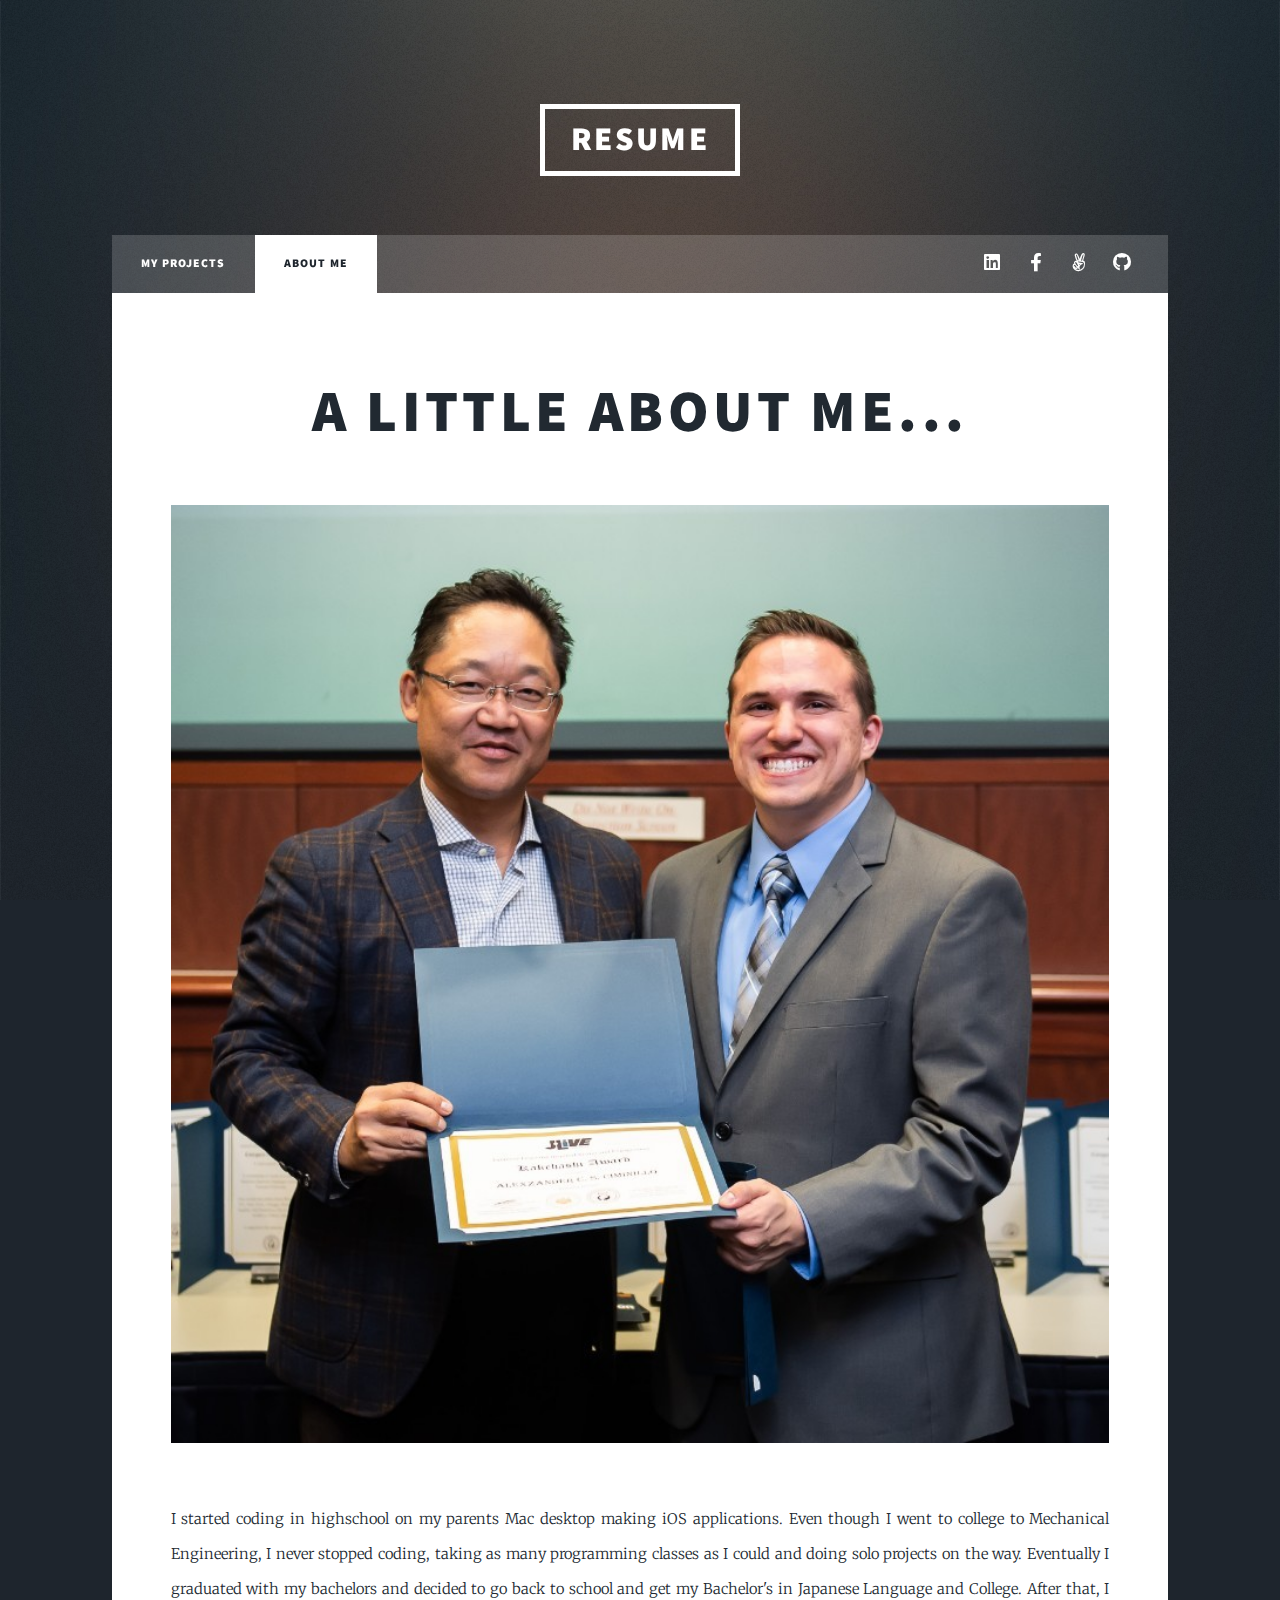
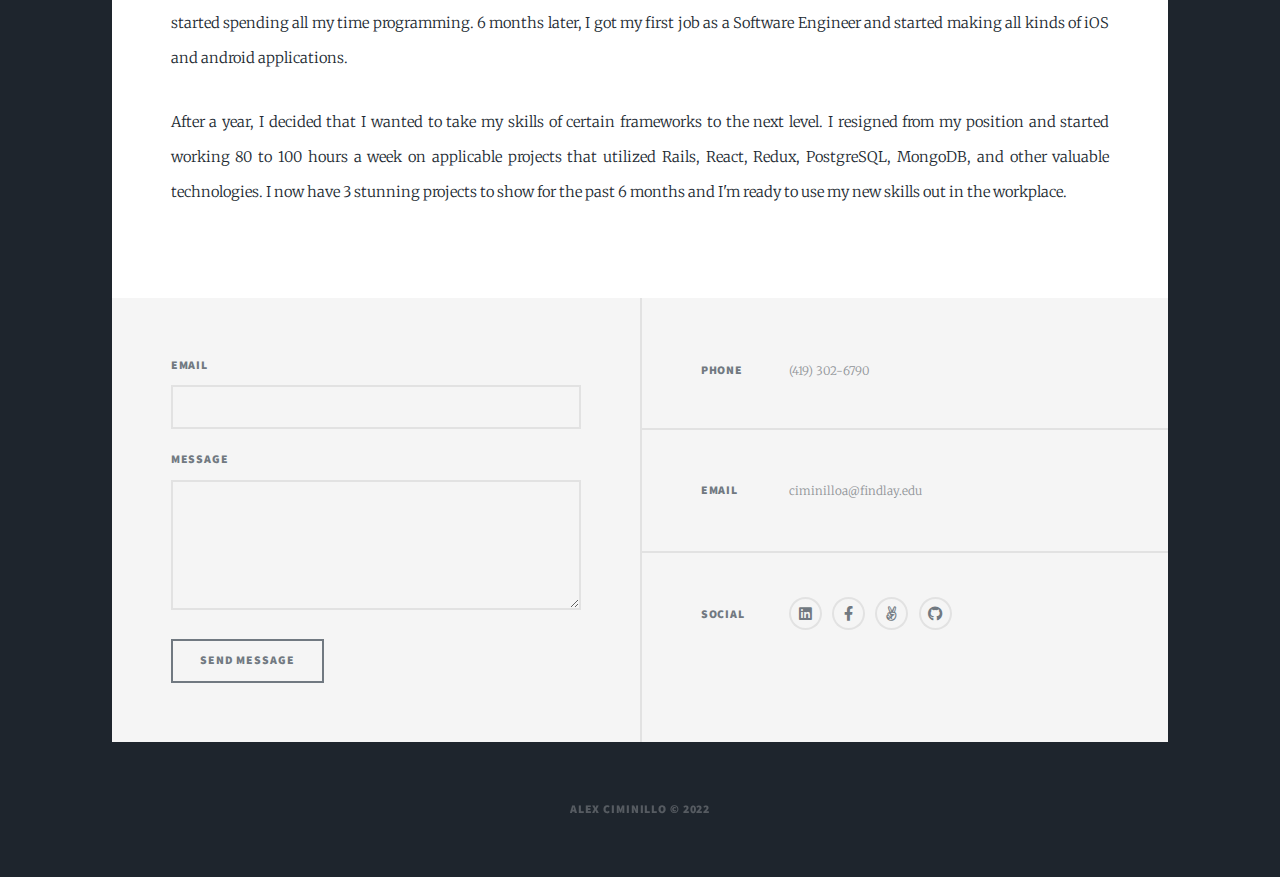
==== commit 7c491b18: "Update portfolio info" ====
--- a/generic.html
+++ b/generic.html
@@ -6,7 +6,7 @@
 -->
 <html>
 	<head>
-		<title>Generic Page - Massively by HTML5 UP</title>
+		<title>Alex Ciminillo</title>
 		<meta charset="utf-8" />
 		<meta name="viewport" content="width=device-width, initial-scale=1, user-scalable=no" />
 		<link rel="stylesheet" href="assets/css/main.css" />
@@ -19,21 +19,21 @@
 
 				<!-- Header -->
 					<header id="header">
-						<a href="index.html" class="logo">Massively</a>
+						<a target="_blank" href="https://docs.google.com/document/d/19fbf1PzqrPha0rW7JTbhkkiPljctDkGyHKZJomzFrxg/edit?usp=sharing" class="logo">Resume</a>
 					</header>
 
 				<!-- Nav -->
 					<nav id="nav">
 						<ul class="links">
-							<li><a href="index.html">This is Massively</a></li>
-							<li class="active"><a href="generic.html">Generic Page</a></li>
-							<li><a href="elements.html">Elements Reference</a></li>
+							<li><a href="index.html">My Projects</a></li>
+							<li class="active"><a href="generic.html">About Me</a></li>
+							<!-- <li><a href="elements.html">Elements Reference</a></li> -->
 						</ul>
-						<ul class="icons">
-							<li><a href="#" class="icon brands fa-twitter"><span class="label">Twitter</span></a></li>
-							<li><a href="#" class="icon brands fa-facebook-f"><span class="label">Facebook</span></a></li>
-							<li><a href="#" class="icon brands fa-instagram"><span class="label">Instagram</span></a></li>
-							<li><a href="#" class="icon brands fa-github"><span class="label">GitHub</span></a></li>
+						<ul class="icons alt">
+							<li><a target="_blank" href="https://www.linkedin.com/in/alexzander-ciminillo/" class="icon brands fa-linkedin"><span class="label">LinkedIn</span></a></li>
+							<li><a target="_blank" href="https://www.facebook.com/ACSC.CIMI/" class="icon brands fa-facebook-f"><span class="label">Facebook</span></a></li>
+							<li><a target="_blank" href="https://angel.co/u/alexzander-christopher-scot-ciminillo" class="icon brands fa-angellist"><span class="label">AngelList</span></a></li>
+							<li><a target="_blank" href="https://github.com/alex-ciminillo" class="icon brands fa-github"><span class="label">GitHub</span></a></li>
 						</ul>
 					</nav>
 
@@ -43,73 +43,76 @@
 						<!-- Post -->
 							<section class="post">
 								<header class="major">
-									<span class="date">April 25, 2017</span>
-									<h1>This is a<br />
-									Generic Page</h1>
-									<p>Aenean ornare velit lacus varius enim ullamcorper proin aliquam<br />
+									<!-- <span class="date">April 25, 2017</span> -->
+									<h1>A little about me...</h1>
+									<!-- <p>Aenean ornare velit lacus varius enim ullamcorper proin aliquam<br />
 									facilisis ante sed etiam magna interdum congue. Lorem ipsum dolor<br />
-									amet nullam sed etiam veroeros.</p>
+									amet nullam sed etiam veroeros.</p> -->
 								</header>
-								<div class="image main"><img src="images/pic01.jpg" alt="" /></div>
-								<p>Donec eget ex magna. Interdum et malesuada fames ac ante ipsum primis in faucibus. Pellentesque venenatis dolor imperdiet dolor mattis sagittis. Praesent rutrum sem diam, vitae egestas enim auctor sit amet. Pellentesque leo mauris, consectetur id ipsum sit amet, fergiat. Pellentesque in mi eu massa lacinia malesuada et a elit. Donec urna ex, lacinia in purus ac, pretium pulvinar mauris. Nunc lorem mauris, fringilla in aliquam at, euismod in lectus. Pellentesque habitant morbi tristique senectus et netus et malesuada fames ac turpis egestas. Curabitur sapien risus, commodo eget turpis at, elementum convallis enim turpis, lorem ipsum dolor sit amet nullam.</p>
-								<p>Lorem ipsum dolor sit amet, consectetur adipiscing elit. Duis dapibus rutrum facilisis. Class aptent taciti sociosqu ad litora torquent per conubia nostra, per inceptos himenaeos. Etiam tristique libero eu nibh porttitor fermentum. Nullam venenatis erat id vehicula viverra. Nunc ultrices eros ut ultricies condimentum. Mauris risus lacus, blandit sit amet venenatis non, bibendum vitae dolor. Nunc lorem mauris, fringilla in aliquam at, euismod in lectus. Pellentesque habitant morbi tristique senectus et netus et malesuada fames ac turpis egestas. In non lorem sit amet elit placerat maximus. Pellentesque aliquam maximus risus. Donec eget ex magna. Interdum et malesuada fames ac ante ipsum primis in faucibus. Pellentesque venenatis dolor imperdiet dolor mattis sagittis. Praesent rutrum sem diam, vitae egestas enim auctor sit amet. Pellentesque leo mauris, consectetur id ipsum.</p>
+								<div class="image main"><img src="images/kakehashi.jpg" alt="" /></div>
+								<p>I started coding in highschool on my parents Mac desktop making iOS applications. Even though I went to college to Mechanical Engineering, I never stopped coding, taking as many programming classes as I could and doing solo projects on the way. Eventually I graduated with my bachelors and decided to go back to school and get my Bachelor's in Japanese Language and College. After that, I started spending all my time programming. 6 months later, I got my first job as a Software Engineer and started making all kinds of iOS and android applications. </p>
+								<p>After a year, I decided that I wanted to take my skills of certain frameworks to the next level. I resigned from my position and started working 80 to 100 hours a week on applicable projects that utilized Rails, React, Redux, PostgreSQL, MongoDB, and other valuable technologies. I now have 3 stunning projects to show for the past 6 months and I'm ready to use my new skills out in the workplace.</p>
 							</section>
 
 					</div>
 
 				<!-- Footer -->
-					<footer id="footer">
+				<footer id="footer">
+					<section>
+						<form action="https://postmail.invotes.com/send"
+						method="post" id="email_form">
+							<div class="fields">
+								<!-- <div class="field">
+									<label for="name">Name</label>
+									<input type="text" name="name" id="name" />
+								</div> -->
+								<div class="field">
+									<label for="email">Email</label>
+									<input type="text" name="subject" id="email" />
+								</div>
+								<div class="field">
+									<label for="message">Message</label>
+									<textarea name="text" id="message" rows="3"></textarea>
+								</div>
+							</div>
+							<input type="hidden" name="access_token" value="vn3l8tb3bnvul1504thwvypn" />
+							<input type="hidden" name="success_url" value="https://alex-ciminillo.github.io/" />
+							<input type="hidden" name="error_url" value="https://alex-ciminillo.github.io/?err=1" />
+							<ul class="actions">
+								<li><input type="submit" value="Send Message" /></li>
+							</ul>
+						</form>
+					</section>
+					<section class="split contact">
+						<!-- <section class="alt">
+							<h3>Address</h3>
+							<p>1234 Somewhere Road #87257<br />
+							Nashville, TN 00000-0000</p>
+						</section> -->
 						<section>
-							<form method="post" action="#">
-								<div class="fields">
-									<div class="field">
-										<label for="name">Name</label>
-										<input type="text" name="name" id="name" />
-									</div>
-									<div class="field">
-										<label for="email">Email</label>
-										<input type="text" name="email" id="email" />
-									</div>
-									<div class="field">
-										<label for="message">Message</label>
-										<textarea name="message" id="message" rows="3"></textarea>
-									</div>
-								</div>
-								<ul class="actions">
-									<li><input type="submit" value="Send Message" /></li>
-								</ul>
-							</form>
+							<h3>Phone</h3>
+							<p>(419) 302-6790</p>
 						</section>
-						<section class="split contact">
-							<section class="alt">
-								<h3>Address</h3>
-								<p>1234 Somewhere Road #87257<br />
-								Nashville, TN 00000-0000</p>
-							</section>
-							<section>
-								<h3>Phone</h3>
-								<p><a href="#">(000) 000-0000</a></p>
-							</section>
-							<section>
-								<h3>Email</h3>
-								<p><a href="#">info@untitled.tld</a></p>
-							</section>
-							<section>
-								<h3>Social</h3>
-								<ul class="icons alt">
-									<li><a href="#" class="icon brands alt fa-twitter"><span class="label">Twitter</span></a></li>
-									<li><a href="#" class="icon brands alt fa-facebook-f"><span class="label">Facebook</span></a></li>
-									<li><a href="#" class="icon brands alt fa-instagram"><span class="label">Instagram</span></a></li>
-									<li><a href="#" class="icon brands alt fa-github"><span class="label">GitHub</span></a></li>
-								</ul>
-							</section>
+						<section>
+							<h3>Email</h3>
+							<p>ciminilloa@findlay.edu</p>
 						</section>
-					</footer>
+						<section>
+							<h3>Social</h3>
+							<ul class="icons alt">
+								<li><a target="_blank" href="https://www.linkedin.com/in/alexzander-ciminillo/" class="icon brands fa-linkedin"><span class="label">LinkedIn</span></a></li>
+								<li><a target="_blank" href="https://www.facebook.com/ACSC.CIMI/" class="icon brands fa-facebook-f"><span class="label">Facebook</span></a></li>
+								<li><a target="_blank" href="https://angel.co/u/alexzander-christopher-scot-ciminillo" class="icon brands fa-angellist"><span class="label">AngelList</span></a></li>
+								<li><a target="_blank" href="https://github.com/alex-ciminillo" class="icon brands fa-github"><span class="label">GitHub</span></a></li>
+							</ul>
+						</section>
+					</section>
+				</footer>
 
-				<!-- Copyright -->
-					<div id="copyright">
-						<ul><li>&copy; Untitled</li><li>Design: <a href="https://html5up.net">HTML5 UP</a></li></ul>
-					</div>
+			<!-- Copyright -->
+				<div id="copyright">
+					<ul><li>Alex Ciminillo &copy; 2022</li></ul>
+				</div>
 
 			</div>
 
